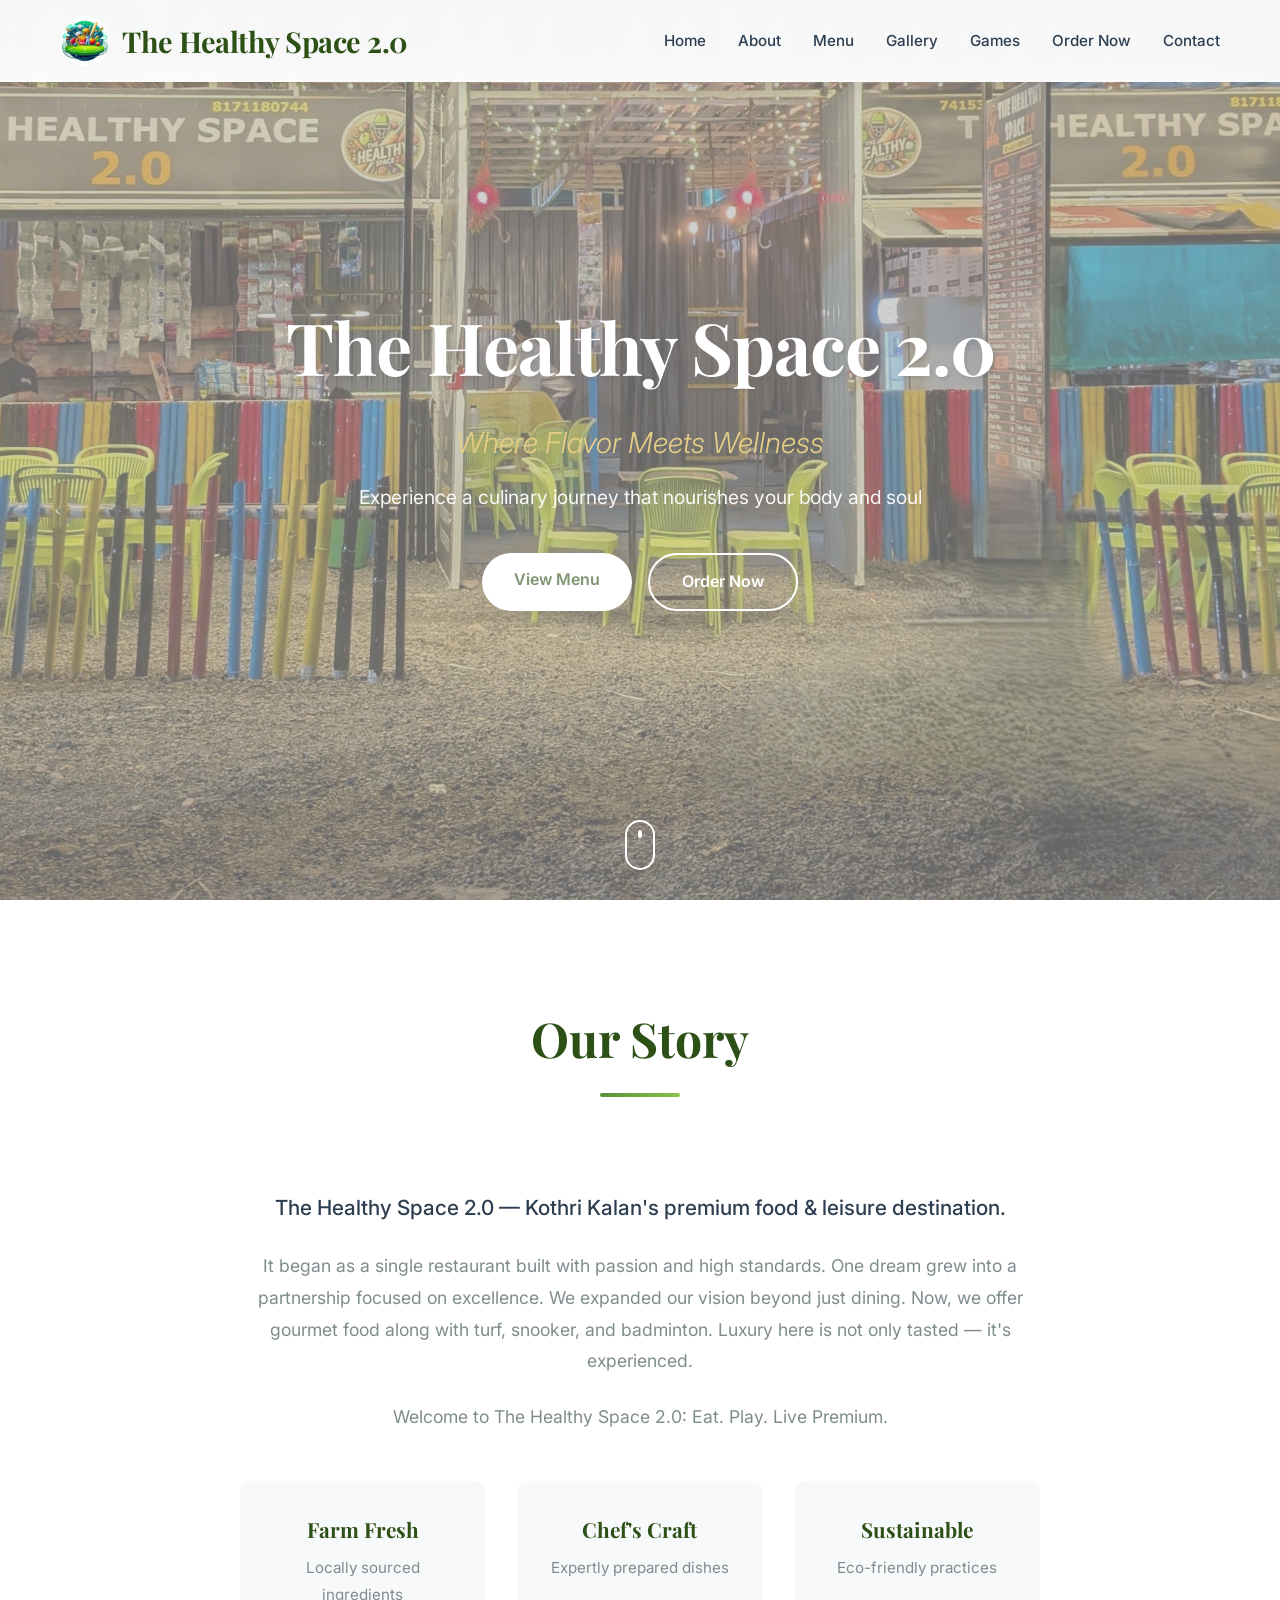
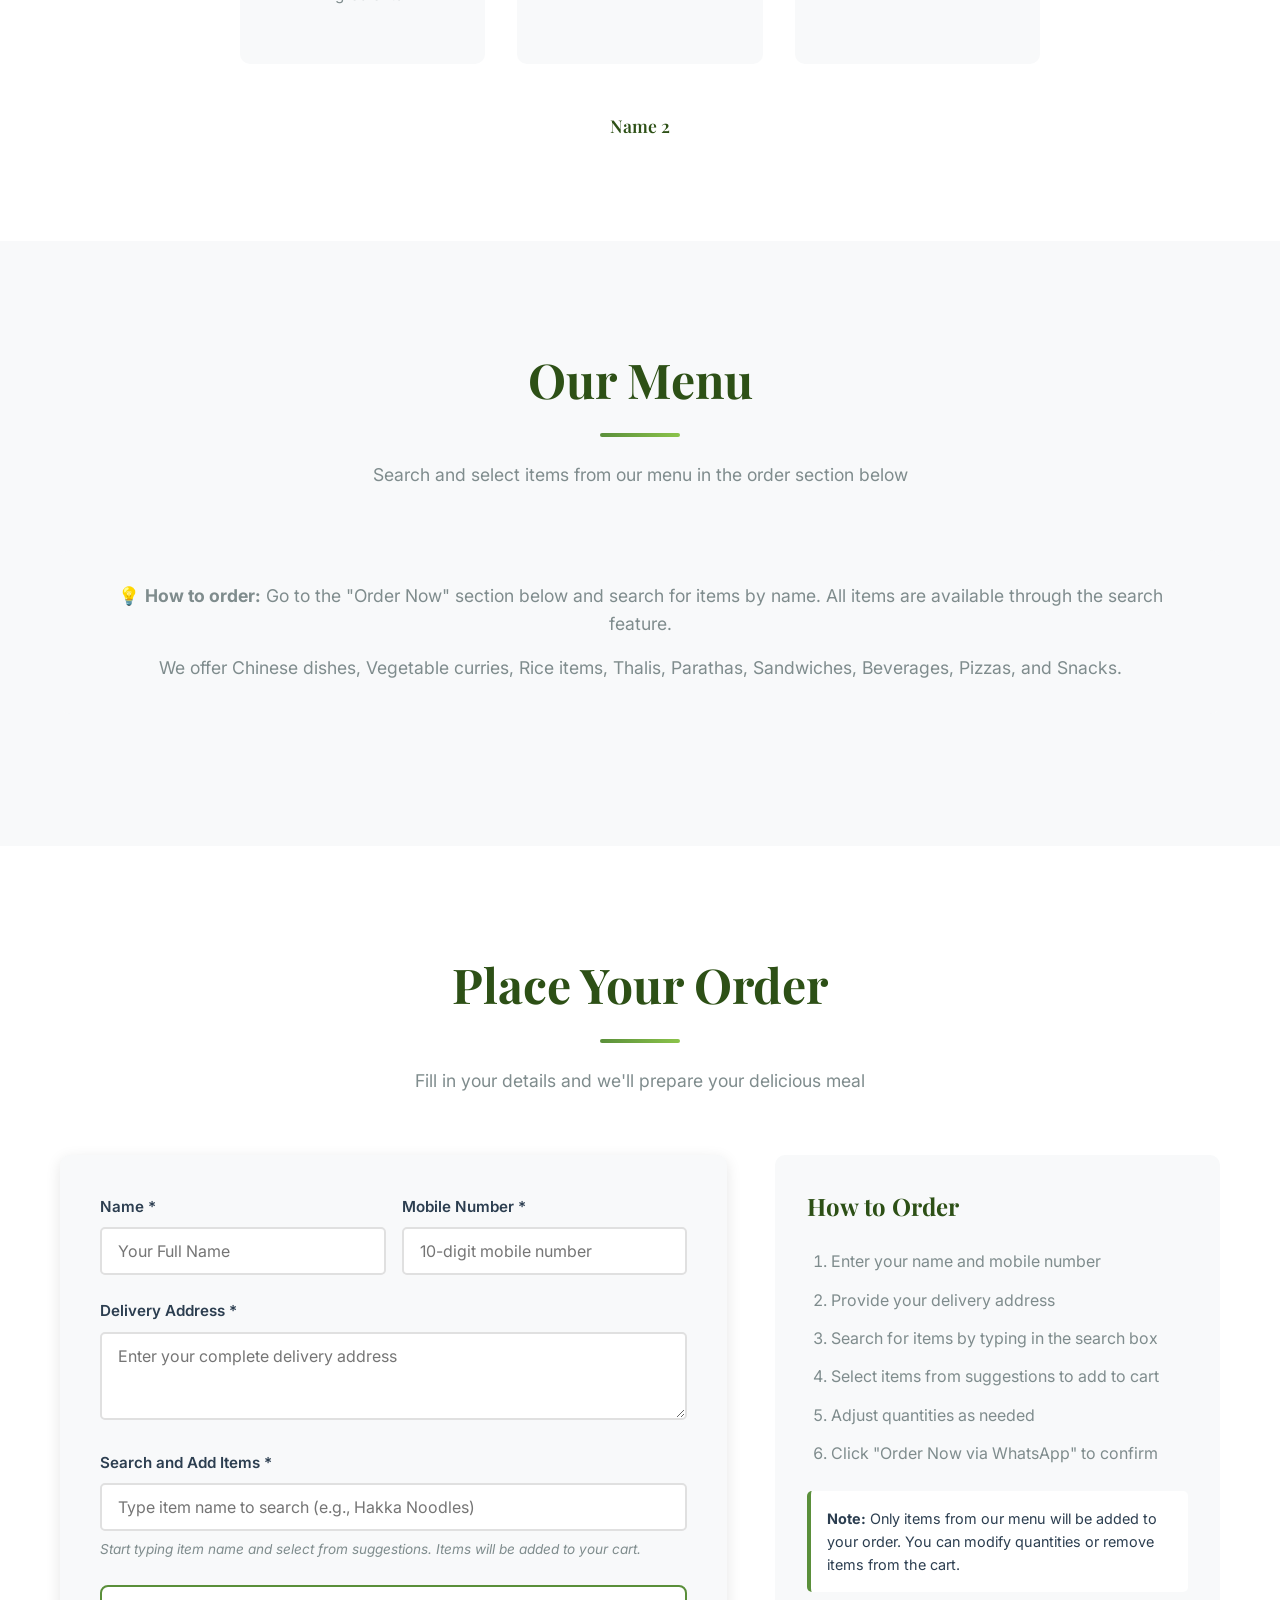
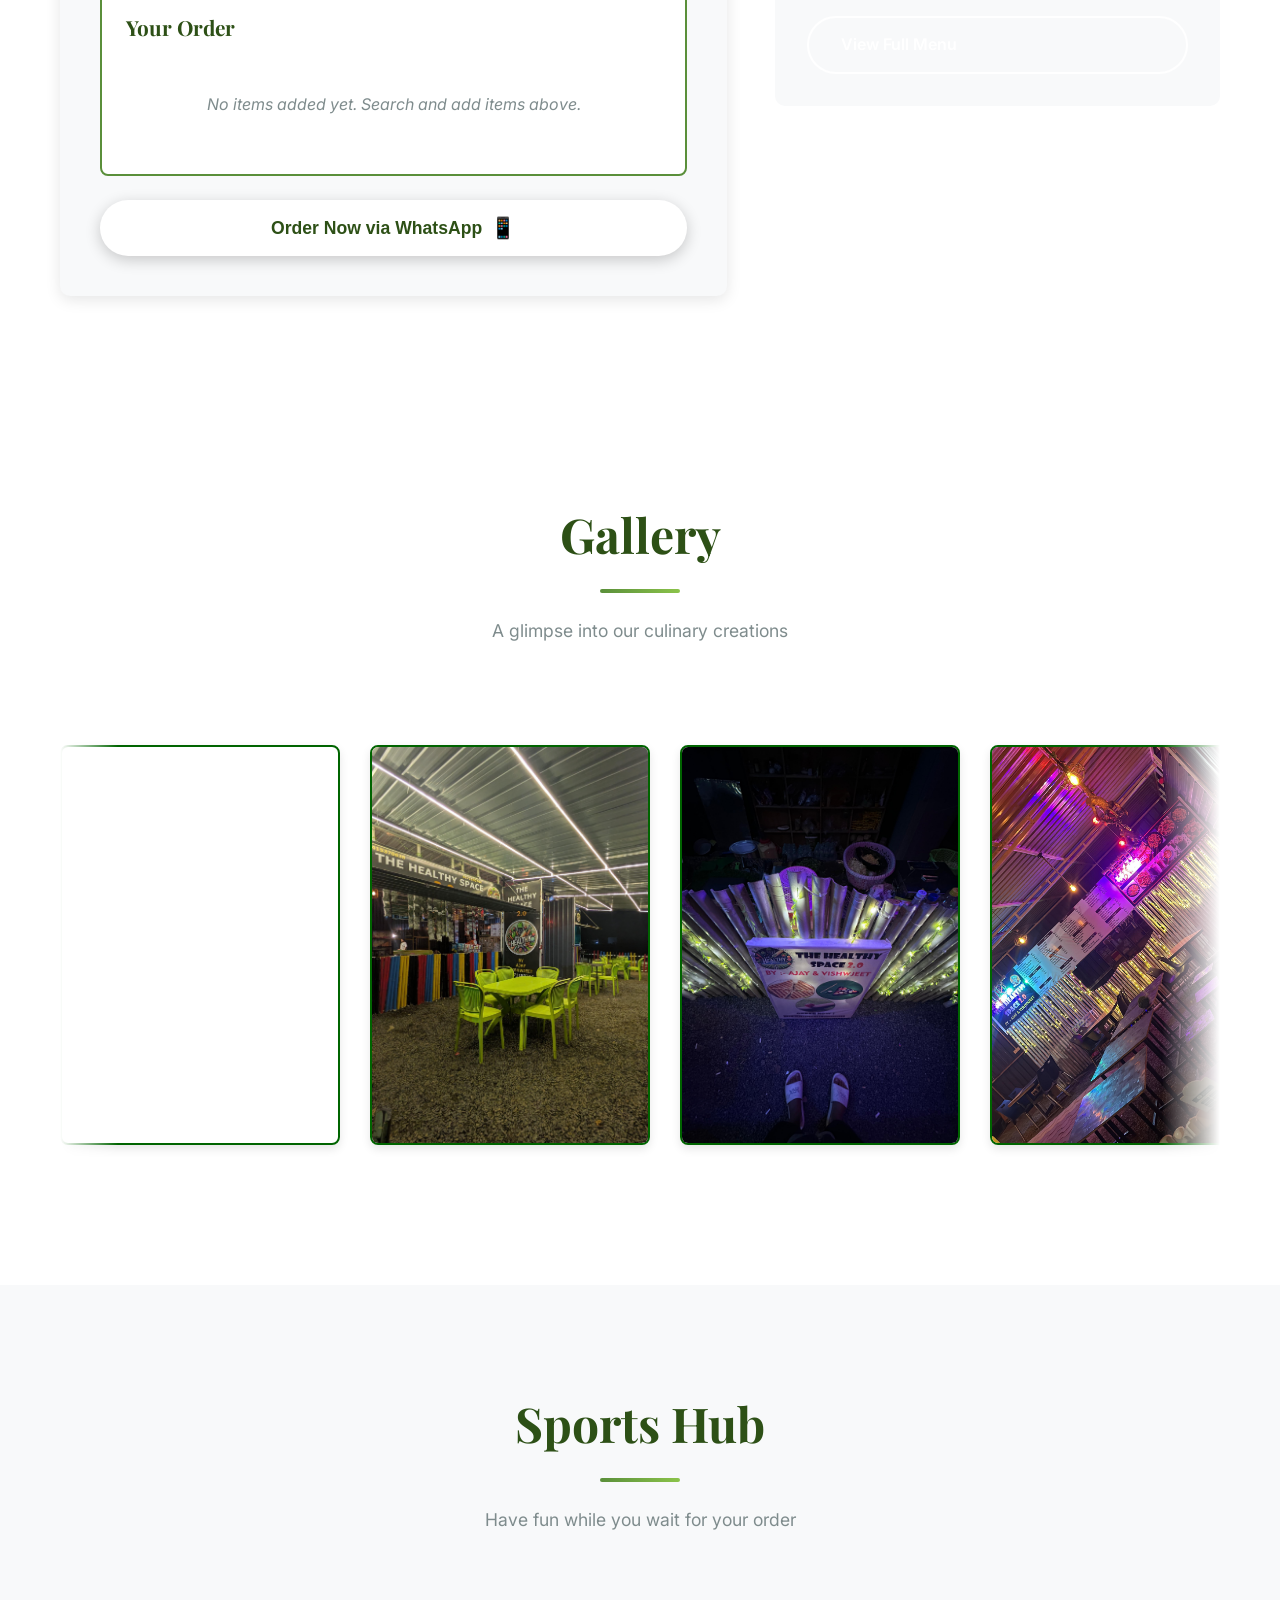
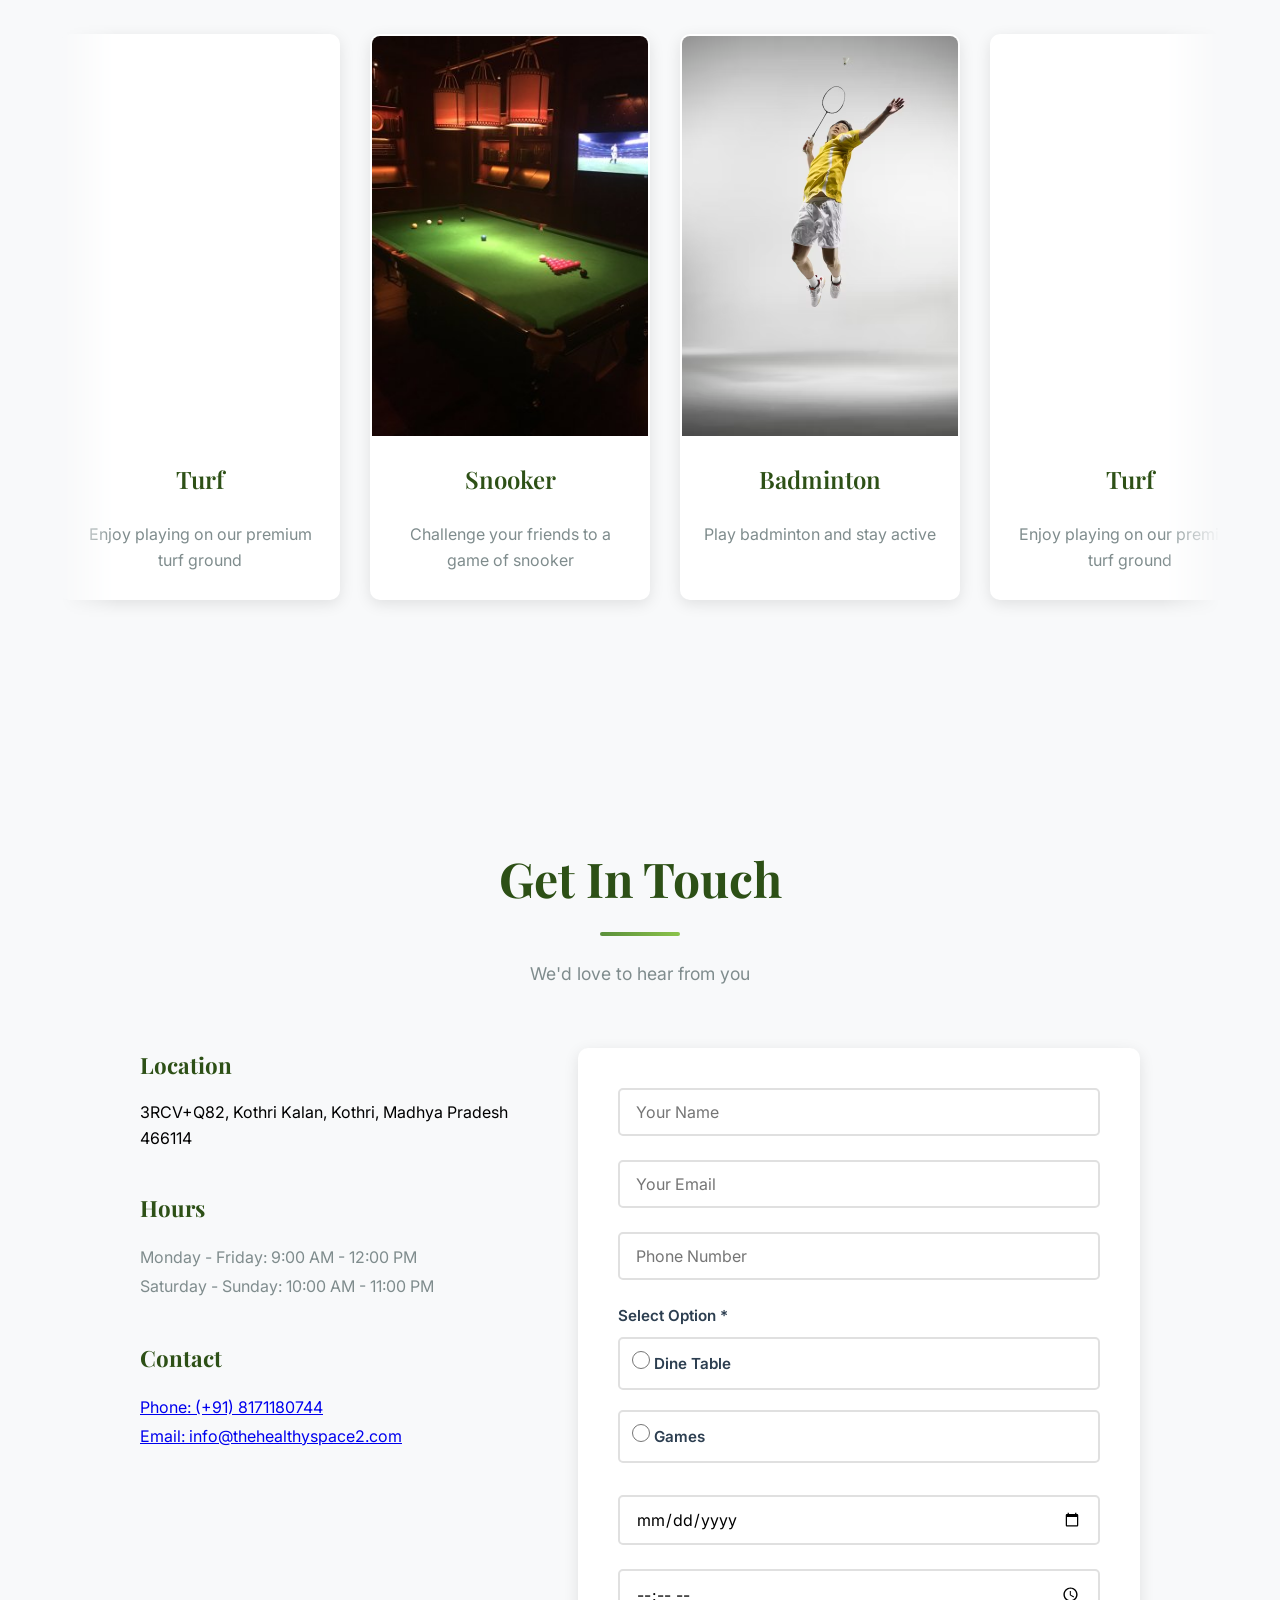
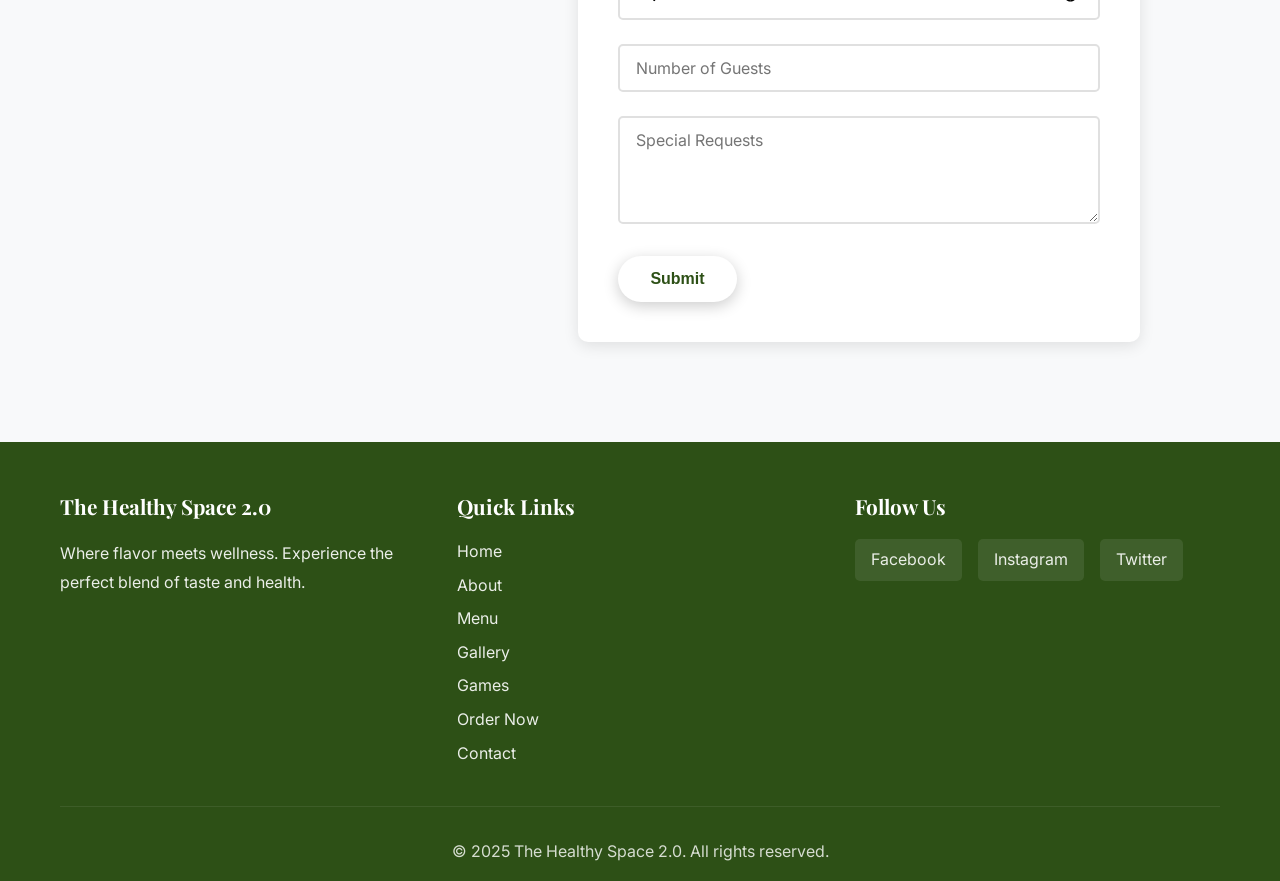
==== index.html @ 4fd4315a "THS Project" ====
<!DOCTYPE html>
<html lang="en">

<head>
    <meta charset="UTF-8">
    <meta name="viewport" content="width=device-width, initial-scale=1.0">
    <title>The Healthy Space 2.0 - Fine Dining Restaurant</title>
    <link rel="stylesheet" href="styles.css">
    <link rel="preconnect" href="https://fonts.googleapis.com">
    <link rel="preconnect" href="https://fonts.gstatic.com" crossorigin>
    <link
        href="https://fonts.googleapis.com/css2?family=Playfair+Display:wght@400;600;700&family=Inter:wght@300;400;500;600&display=swap"
        rel="stylesheet">
</head>

<body>
    <!-- Navigation -->
    <nav class="navbar">
        <div class="container">
            <div class="nav-wrapper">
                <div class="logo">
                    <img src="logo2.jpg" alt="The Healthy Space 2.0 Logo" class="logo-img">
                    <h1>The Healthy Space 2.0</h1>
                </div>
                <ul class="nav-menu">
                    <li><a href="#home" class="nav-link">Home</a></li>
                    <li><a href="#about" class="nav-link">About</a></li>
                    <li><a href="#menu" class="nav-link">Menu</a></li>
                    <li><a href="#gallery" class="nav-link">Gallery</a></li>
                    <li><a href="#games" class="nav-link">Games</a></li>
                    <li><a href="#order" class="nav-link">Order Now</a></li>
                    <li><a href="#contact" class="nav-link">Contact</a></li>
                </ul>
                <div class="hamburger">
                    <span></span>
                    <span></span>
                    <span></span>
                </div>
            </div>
        </div>
    </nav>

    <!-- Hero Section -->
    <section id="home" class="hero">
        <div class="hero-overlay"></div>
        <div class="hero-content">
            <h1 class="hero-title">The Healthy Space 2.0</h1>
            <p class="hero-subtitle">Where Flavor Meets Wellness</p>
            <p class="hero-description">Experience a culinary journey that nourishes your body and soul</p>
            <div class="hero-buttons">
                <a href="#menu" class="btn btn-primary">View Menu</a>
                <a href="#order" class="btn btn-secondary">Order Now</a>
            </div>
        </div>
        <div class="scroll-indicator">
            <span></span>
        </div>
    </section>

    <!-- About Section -->
    <section id="about" class="about">
        <div class="container">
            <div class="section-header">
                <h2 class="section-title">Our Story</h2>
                <div class="title-underline"></div>
            </div>
            <div class="about-content">
                <div class="about-image-left">
                    <!-- <img src="about-left.jpg" alt="About Us Left" class="about-img"> -->
                    <!-- <p class="image-name">Name 1</p> -->
                </div>
                <div class="about-text">
                    <p class="lead">The Healthy Space 2.0 — Kothri Kalan's premium food & leisure destination.</p>

                    <p>It began as a single restaurant built with passion and high standards.

                        One dream grew into a partnership focused on excellence.

                        We expanded our vision beyond just dining.
                        Now, we offer gourmet food along with turf, snooker, and badminton.
                        Luxury here is not only tasted — it's experienced.</p>

                    <p>Welcome to The Healthy Space 2.0: Eat. Play. Live Premium.</p>


                    <div class="features">
                        <div class="feature">
                            <h3>Farm Fresh</h3>
                            <p>Locally sourced ingredients</p>
                        </div>
                        <div class="feature">
                            <h3>Chef's Craft</h3>
                            <p>Expertly prepared dishes</p>
                        </div>
                        <div class="feature">
                            <h3>Sustainable</h3>
                            <p>Eco-friendly practices</p>
                        </div>
                    </div>
                </div>
                <div class="about-image-right">
                    <!-- <img src="about-right.jpg" alt="About Us Right" class="about-img"> -->
                    <p class="image-name">Name 2</p>
                </div>
            </div>
        </div>
    </section>

    <!-- Menu Section -->
    <section id="menu" class="menu">
        <div class="container">
            <div class="section-header">
                <h2 class="section-title">Our Menu</h2>
                <div class="title-underline"></div>
                <p class="section-subtitle">Search and select items from our menu in the order section below</p>
            </div>
            <div class="menu-note">
                <p>💡 <strong>How to order:</strong> Go to the "Order Now" section below and search for items by name.
                    All items are available through the search feature.</p>
                <p style="margin-top: 1rem;">We offer Chinese dishes, Vegetable curries, Rice items, Thalis, Parathas,
                    Sandwiches, Beverages, Pizzas, and Snacks.</p>
            </div>
            <!-- Menu grid is hidden - items are used for search/autocomplete but not displayed -->
            <div class="menu-grid" id="menu-grid" style="display: none;">
                <!-- Menu items are loaded in background for search functionality -->
            </div>
        </div>
    </section>

    <!-- Order Section -->
    <section id="order" class="order">
        <div class="container">
            <div class="section-header">
                <h2 class="section-title">Place Your Order</h2>
                <div class="title-underline"></div>
                <p class="section-subtitle">Fill in your details and we'll prepare your delicious meal</p>
            </div>
            <div class="order-content">
                <div class="order-form-wrapper">
                    <form id="order-form" class="order-form">
                        <div class="form-row">
                            <div class="form-group">
                                <label for="customer-name">Name *</label>
                                <input type="text" id="customer-name" name="name" placeholder="Your Full Name" required>
                            </div>
                            <div class="form-group">
                                <label for="customer-phone">Mobile Number *</label>
                                <input type="tel" id="customer-phone" name="phone" placeholder="10-digit mobile number"
                                    pattern="[0-9]{10}" required>
                            </div>
                        </div>
                        <div class="form-group">
                            <label for="customer-address">Delivery Address *</label>
                            <textarea id="customer-address" name="address"
                                placeholder="Enter your complete delivery address" rows="3" required></textarea>
                        </div>
                        <div class="form-group">
                            <label for="item-search">Search and Add Items *</label>
                            <div class="search-container">
                                <input type="text" id="item-search" name="item-search"
                                    placeholder="Type item name to search (e.g., Hakka Noodles)" autocomplete="off">
                                <div class="autocomplete-suggestions" id="autocomplete-suggestions"></div>
                            </div>
                            <small class="form-hint">Start typing item name and select from suggestions. Items will be
                                added to your cart.</small>
                        </div>
                        <div class="order-cart" id="order-cart">
                            <h3>Your Order</h3>
                            <div class="cart-items" id="cart-items">
                                <p class="empty-cart">No items added yet. Search and add items above.</p>
                            </div>
                            <div class="cart-total" id="cart-total" style="display: none;">
                                <div class="total-row">
                                    <span>Total Items:</span>
                                    <span id="total-quantity">0</span>
                                </div>
                                <div class="total-row total-amount-row">
                                    <strong>Total Bill:</strong>
                                    <strong>₹<span id="total-amount">0</span></strong>
                                </div>
                            </div>
                        </div>
                        <div class="form-message" id="order-message"></div>
                        <button type="submit" class="btn btn-primary btn-order">
                            <span class="btn-text">Order Now via WhatsApp</span>
                            <span class="btn-icon">📱</span>
                        </button>
                    </form>
                </div>
                <div class="order-help">
                    <h3>How to Order</h3>
                    <ol>
                        <li>Enter your name and mobile number</li>
                        <li>Provide your delivery address</li>
                        <li>Search for items by typing in the search box</li>
                        <li>Select items from suggestions to add to cart</li>
                        <li>Adjust quantities as needed</li>
                        <li>Click "Order Now via WhatsApp" to confirm</li>
                    </ol>
                    <div class="help-note">
                        <p><strong>Note:</strong> Only items from our menu will be added to your order. You can modify
                            quantities or remove items from the cart.</p>
                    </div>
                    <div class="quick-menu-link">
                        <a href="#menu" class="btn btn-secondary">View Full Menu</a>
                    </div>
                </div>
            </div>
        </div>
    </section>

    <!-- Gallery Section -->
    <section id="gallery" class="gallery">
        <div class="container">
            <div class="section-header">
                <h2 class="section-title">Gallery</h2>
                <div class="title-underline"></div>
                <p class="section-subtitle">A glimpse into our culinary creations</p>
            </div>
            <div class="marquee-wrapper">
                <div class="marquee-track">
                    <!-- Original Cards -->
                    <div class="card">
                        <video autoplay loop muted playsinline webkit-playsinline>
                            <source src="1.mp4" type="video/mp4">
                            Your browser does not support the video tag.
                        </video>
                    </div>
                    <div class="card">
                        <img src="chairs.jpg" alt="Chef's Special">
                    </div>
                    <div class="card">
                        <img src="cafewithleg.jpg" alt="Artisan Plating">
                    </div>
                    <div class="card">
                        <img src="innerchair.jpg" alt="Healthy Bowls">
                    </div>

                    <!-- Duplicated Cards for Infinite Loop -->
                    <div class="card">
                        <video autoplay loop muted playsinline webkit-playsinline>
                            <source src="1.mp4" type="video/mp4">
                            Your browser does not support the video tag.
                        </video>
                    </div>
                    <div class="card">
                        <img src="chairs.jpg" alt="Chef's Special">
                    </div>
                    <div class="card">
                        <img src="cafewithleg.jpg" alt="Artisan Plating">
                    </div>
                    <div class="card">
                        <img src="innerchair.jpg" alt="Healthy Bowls">
                    </div>
                </div>
            </div>
        </div>
    </section>

    <!-- Games Section -->
    <section id="games" class="games">
        <div class="container">
            <div class="section-header">
                <h2 class="section-title">Sports Hub</h2>
                <div class="title-underline"></div>
                <p class="section-subtitle">Have fun while you wait for your order</p>
            </div>
            <div class="marquee-wrapper">
                <div class="marquee-track">
                    <!-- Original Cards -->
                    <div class="game-card">
                        <video autoplay loop muted playsinline webkit-playsinline class="game-image">
                            <source src="turfVideo.mp4" type="video/mp4">
                            Your browser does not support the video tag.
                        </video>
                        <h3>Turf</h3>
                        <p>Enjoy playing on our premium turf ground</p>
                    </div>
                    <div class="game-card">
                        <img src="Snooker.jpg" alt="Snooker" class="game-image">
                        <h3>Snooker</h3>
                        <p>Challenge your friends to a game of snooker</p>
                    </div>
                    <div class="game-card">
                        <img src="Badminton.avif" alt="Badminton" class="game-image">
                        <h3>Badminton</h3>
                        <p>Play badminton and stay active</p>
                    </div>

                    <!-- Duplicated Cards for Infinite Loop -->
                    <div class="game-card">
                        <video autoplay loop muted playsinline webkit-playsinline class="game-image">
                            <source src="turfVideo.mp4" type="video/mp4">
                            Your browser does not support the video tag.
                        </video>
                        <h3>Turf</h3>
                        <p>Enjoy playing on our premium turf ground</p>
                    </div>
                    <div class="game-card">
                        <img src="Snooker.jpg" alt="Snooker" class="game-image">
                        <h3>Snooker</h3>
                        <p>Challenge your friends to a game of snooker</p>
                    </div>
                    <div class="game-card">
                        <img src="Badminton.avif" alt="Badminton" class="game-image">
                        <h3>Badminton</h3>
                        <p>Play badminton and stay active</p>
                    </div>

                    <!-- Extra Duplication for smoother loop if needed -->
                    <div class="game-card">
                        <video autoplay loop muted playsinline webkit-playsinline class="game-image">
                            <source src="turfVideo.mp4" type="video/mp4">
                            Your browser does not support the video tag.
                        </video>
                        <h3>Turf</h3>
                        <p>Enjoy playing on our premium turf ground</p>
                    </div>
                    <div class="game-card">
                        <img src="Snooker.jpg" alt="Snooker" class="game-image">
                        <h3>Snooker</h3>
                        <p>Challenge your friends to a game of snooker</p>
                    </div>
                </div>
            </div>
        </div>
    </section>

    <!-- Contact Section -->
    <section id="contact" class="contact">
        <div class="container">
            <div class="section-header">
                <h2 class="section-title">Get In Touch</h2>
                <div class="title-underline"></div>
                <p class="section-subtitle">We'd love to hear from you</p>
            </div>
            <div class="contact-content">
                <div class="contact-info">
                    <div class="info-item">
                        <h3>Location</h3>
                        <!-- <p>3RCV+Q82, Kothri Kalan, Kothri, Madhya Pradesh 466114</p> -->
                        <a href=https://maps.app.goo.gl/VvQ3Q2F25iS86fuUA style="text-decoration: none
                         ; color: black;">3RCV+Q82, Kothri Kalan, Kothri, Madhya Pradesh 466114</a>
                    </div>
                    <div class="info-item">
                        <h3>Hours</h3>
                        <p>Monday - Friday: 9:00 AM - 12:00 PM<br>
                            Saturday - Sunday: 10:00 AM - 11:00 PM</p>
                    </div>
                    <div class="info-item">
                        <h3>Contact</h3>
                        <!-- <p>Phone: (+91) 8171180744<br> -->
                        <p> <a href="918171180744">Phone: (+91) 8171180744</a>
                            <!-- Email: info@thehealthyspace2.com</p> --><br>
                            <a href="info@thehealthyspace2.com">Email: info@thehealthyspace2.com</a>
                        </p>
                    </div>
                </div>
                <div class="contact-form">
                    <form id="reservation-form">
                        <div class="form-group">
                            <input type="text" name="name" placeholder="Your Name" required>
                        </div>
                        <div class="form-group">
                            <input type="email" name="email" placeholder="Your Email" required>
                        </div>
                        <div class="form-group">
                            <input type="tel" name="phone" placeholder="Phone Number" required>
                        </div>
                        <div class="form-group">
                            <label>Select Option *</label>
                            <div class="radio-group">
                                <label class="radio-label">
                                    <input type="radio" name="option" value="dine" required>
                                    <span>Dine Table</span>
                                </label>
                                <label class="radio-label">
                                    <input type="radio" name="option" value="games" required>
                                    <span>Games</span>
                                </label>
                            </div>
                        </div>
                        <div class="form-group" id="games-options" style="display: none;">
                            <label>Select Game *</label>
                            <div class="radio-group">
                                <label class="radio-label">
                                    <input type="radio" name="game" value="turf">
                                    <span>Turf</span>
                                </label>
                                <label class="radio-label">
                                    <input type="radio" name="game" value="snooker">
                                    <span>Snooker</span>
                                </label>
                                <label class="radio-label">
                                    <input type="radio" name="game" value="badminton">
                                    <span>Badminton</span>
                                </label>
                            </div>
                        </div>
                        <div class="form-group">
                            <input type="date" name="date" required>
                        </div>
                        <div class="form-group">
                            <input type="time" name="time" required>
                        </div>
                        <div class="form-group">
                            <input type="number" name="guests" placeholder="Number of Guests" min="1" required>
                        </div>
                        <div class="form-group">
                            <textarea name="requests" placeholder="Special Requests" rows="4"></textarea>
                        </div>
                        <button type="submit" class="btn btn-primary">Submit</button>
                    </form>
                </div>
            </div>
        </div>
    </section>

    <!-- Footer -->
    <footer class="footer">
        <div class="container">
            <div class="footer-content">
                <div class="footer-section">
                    <h3>The Healthy Space 2.0</h3>
                    <p>Where flavor meets wellness. Experience the perfect blend of taste and health.</p>
                </div>
                <div class="footer-section">
                    <h4>Quick Links</h4>
                    <ul>
                        <li><a href="#home">Home</a></li>
                        <li><a href="#about">About</a></li>
                        <li><a href="#menu">Menu</a></li>
                        <li><a href="#gallery">Gallery</a></li>
                        <li><a href="#games">Games</a></li>
                        <li><a href="#order">Order Now</a></li>
                        <li><a href="#contact">Contact</a></li>
                    </ul>
                </div>
                <div class="footer-section">
                    <h4>Follow Us</h4>
                    <div class="social-links">
                        <a href="#">Facebook</a>
                        <a href="https://www.instagram.com/thehealthyspace2.0/">Instagram</a>
                        <a href="#">Twitter</a>
                    </div>
                </div>
            </div>
            <div class="footer-bottom">
                <p>&copy; 2025 The Healthy Space 2.0. All rights reserved.</p>
            </div>
        </div>
    </footer>

    <script src="menuData.js"></script>
    <script src="script.js"></script>
</body>

</html>
---- styles.css ----
/* Reset and Base Styles */
* {
    margin: 0;
    padding: 0;
    box-sizing: border-box;
}

:root {
    --primary-color: #2d5016;
    --secondary-color: #5a8f3a;
    --accent-color: #8bc34a;
    --text-dark: #2c3e50;
    --text-light: #7f8c8d;
    --bg-light: #f8f9fa;
    --bg-white: #ffffff;
    --gold: #d4af37;
    --shadow: rgba(0, 0, 0, 0.1);
    --shadow-heavy: rgba(0, 0, 0, 0.2);
}

html {
    scroll-behavior: smooth;
}

body {
    font-family: 'Inter', sans-serif;
    line-height: 1.6;
    color: var(--text-dark);
    overflow-x: hidden;
}

.container {
    max-width: 1200px;
    margin: 0 auto;
    padding: 0 20px;
}

/* Navigation */
.navbar {
    position: fixed;
    top: 0;
    width: 100%;
    background: rgba(255, 255, 255, 0.95);
    backdrop-filter: blur(10px);
    box-shadow: 0 2px 20px var(--shadow);
    z-index: 1000;
    transition: all 0.3s ease;
}

.nav-wrapper {
    display: flex;
    justify-content: space-between;
    align-items: center;
    padding: 1rem 0;
}

.logo {
    display: flex;
    align-items: center;
    gap: 0.75rem;
}

.logo-img {
    height: 50px;
    width: 50px;
    object-fit: cover;
    border-radius: 50%;
}

.logo h1 {
    font-family: 'Playfair Display', serif;
    font-size: 1.8rem;
    color: var(--primary-color);
    font-weight: 700;
    letter-spacing: -0.5px;
    margin: 0;
}

.nav-menu {
    display: flex;
    list-style: none;
    gap: 2rem;
}

.nav-link {
    text-decoration: none;
    color: var(--text-dark);
    font-weight: 500;
    font-size: 0.95rem;
    transition: color 0.3s ease;
    position: relative;
}

.nav-link::after {
    content: '';
    position: absolute;
    bottom: -5px;
    left: 0;
    width: 0;
    height: 2px;
    background: var(--secondary-color);
    transition: width 0.3s ease;
}

.nav-link:hover {
    color: var(--secondary-color);
}

.nav-link:hover::after {
    width: 100%;
}

.hamburger {
    display: none;
    flex-direction: column;
    cursor: pointer;
    gap: 5px;
}

.hamburger span {
    width: 25px;
    height: 3px;
    background: var(--text-dark);
    transition: all 0.3s ease;
}

/* Hero Section */
.hero {
    height: 100vh;
    /* background: linear-gradient(135deg, rgba(45, 80, 22, 0.9), rgba(90, 143, 58, 0.8)),
                url('data:image/svg+xml,<svg xmlns="http://www.w3.org/2000/svg" viewBox="0 0 1200 800"><rect fill="%23f0f4e8" width="1200" height="800"/><path fill="%23d4e6c4" d="M0,400 Q300,300 600,400 T1200,400 L1200,800 L0,800 Z"/></svg>'); */

    background-image: url(thsFront22.jpg);
    opacity: 0.6;
    background-size: cover;
    background-position: center;
    background-attachment: fixed;
    display: flex;
    align-items: center;
    justify-content: center;
    text-align: center;
    color: white;
    position: relative;
    overflow: hidden;
}

.hero-overlay {
    position: absolute;
    top: 0;
    left: 0;
    width: 100%;
    height: 100%;
    background: rgba(0, 0, 0, 0.3);
}

.hero-content {
    position: relative;
    z-index: 2;
    max-width: 800px;
    padding: 0 20px;
    animation: fadeInUp 1s ease;
}

.hero-title {
    font-family: 'Playfair Display', serif;
    font-size: 4.5rem;
    font-weight: 700;
    margin-bottom: 1rem;
    text-shadow: 2px 2px 4px rgba(0, 0, 0, 0.3);
    letter-spacing: -1px;
}

.hero-subtitle {
    font-size: 1.8rem;
    font-weight: 300;
    margin-bottom: 1rem;
    color: var(--gold);
    font-style: italic;
}

.hero-description {
    font-size: 1.2rem;
    margin-bottom: 2.5rem;
    opacity: 0.95;
}

.hero-buttons {
    display: flex;
    gap: 1rem;
    justify-content: center;
    flex-wrap: wrap;
}

.btn {
    padding: 14px 32px;
    border: none;
    border-radius: 50px;
    font-size: 1rem;
    font-weight: 600;
    cursor: pointer;
    transition: all 0.3s ease;
    text-decoration: none;
    display: inline-block;
}

.btn-primary {
    background: var(--bg-white);
    color: var(--primary-color);
    box-shadow: 0 4px 15px rgba(0, 0, 0, 0.2);
}

.btn-primary:hover {
    transform: translateY(-2px);
    box-shadow: 0 6px 20px rgba(0, 0, 0, 0.3);
}

.btn-secondary {
    background: transparent;
    color: white;
    border: 2px solid white;
}

.btn-secondary:hover {
    background: white;
    color: var(--primary-color);
}

.scroll-indicator {
    position: absolute;
    bottom: 30px;
    left: 50%;
    transform: translateX(-50%);
    z-index: 2;
}

.scroll-indicator span {
    display: block;
    width: 30px;
    height: 50px;
    border: 2px solid white;
    border-radius: 25px;
    position: relative;
}

.scroll-indicator span::before {
    content: '';
    position: absolute;
    top: 8px;
    left: 50%;
    transform: translateX(-50%);
    width: 4px;
    height: 8px;
    background: white;
    border-radius: 2px;
    animation: scroll 2s infinite;
}

@keyframes scroll {
    0% {
        opacity: 1;
        top: 8px;
    }

    100% {
        opacity: 0;
        top: 30px;
    }
}

@keyframes fadeInUp {
    from {
        opacity: 0;
        transform: translateY(30px);
    }

    to {
        opacity: 1;
        transform: translateY(0);
    }
}

/* Section Styles */
section {
    padding: 100px 0;
}

.section-header {
    text-align: center;
    margin-bottom: 60px;
}

.section-title {
    font-family: 'Playfair Display', serif;
    font-size: 3rem;
    color: var(--primary-color);
    margin-bottom: 1rem;
    font-weight: 700;
}

.title-underline {
    width: 80px;
    height: 4px;
    background: linear-gradient(to right, var(--secondary-color), var(--accent-color));
    margin: 0 auto 1.5rem;
    border-radius: 2px;
}

.section-subtitle {
    font-size: 1.1rem;
    color: var(--text-light);
    max-width: 600px;
    margin: 0 auto;
}

/* About Section */
.about {
    background: var(--bg-white);
}

.about-content {
    max-width: 1000px;
    margin: 0 auto;
    display: flex;
    flex-direction: column;
    align-items: center;
    gap: 2rem;
}

.about-text {
    width: 100%;
    max-width: 800px;
    text-align: center;
    margin: 0 auto;
}

/* .about-img {
    width: 250px;
    height: 250px;
    border-radius: 50%;
    object-fit: cover;
    border: 4px solid var(--secondary-color);
    box-shadow: 0 8px 20px rgba(0, 0, 0, 0.15);
    animation: float 3s ease-in-out infinite;
    transition: transform 0.3s ease;
} */

.about-img:hover {
    transform: scale(1.05);
}

@keyframes float {

    0%,
    100% {
        transform: translateY(0px);
    }

    50% {
        transform: translateY(-15px);
    }
}

.image-name {
    margin-top: 1rem;
    font-size: 1.1rem;
    font-weight: 600;
    color: var(--primary-color);
    font-family: 'Playfair Display', serif;
}

.about-text p {
    font-size: 1.1rem;
    line-height: 1.8;
    color: var(--text-light);
    margin-bottom: 1.5rem;
}

.about-text .lead {
    font-size: 1.3rem;
    color: var(--text-dark);
    font-weight: 500;
}

.features {
    display: grid;
    grid-template-columns: repeat(auto-fit, minmax(200px, 1fr));
    gap: 2rem;
    margin-top: 3rem;
}

.feature {
    text-align: center;
    padding: 2rem;
    background: var(--bg-light);
    border-radius: 10px;
    transition: transform 0.3s ease;
}

.feature:hover {
    transform: translateY(-5px);
}

.feature h3 {
    font-family: 'Playfair Display', serif;
    color: var(--primary-color);
    margin-bottom: 0.5rem;
    font-size: 1.3rem;
}

.feature p {
    color: var(--text-light);
    font-size: 0.95rem;
}

/* Menu Section */
.menu {
    background: var(--bg-light);
}

.menu-categories {
    display: flex;
    justify-content: center;
    gap: 1rem;
    margin-bottom: 3rem;
    flex-wrap: wrap;
}

.menu-tab {
    padding: 10px 24px;
    background: transparent;
    border: 2px solid var(--secondary-color);
    color: var(--secondary-color);
    border-radius: 25px;
    cursor: pointer;
    font-weight: 500;
    transition: all 0.3s ease;
    font-size: 0.95rem;
}

.menu-tab:hover,
.menu-tab.active {
    background: var(--secondary-color);
    color: white;
}

.menu-grid {
    display: grid;
    grid-template-columns: repeat(auto-fit, minmax(300px, 1fr));
    gap: 2rem;
}

.menu-item {
    background: white;
    border-radius: 10px;
    padding: 2rem;
    box-shadow: 0 4px 15px var(--shadow);
    transition: all 0.3s ease;
    opacity: 1;
    transform: scale(1);
}

.menu-item:hover {
    transform: translateY(-5px);
    box-shadow: 0 8px 25px var(--shadow-heavy);
}

.menu-item.hidden {
    display: none;
}

.menu-item-content h3 {
    font-family: 'Playfair Display', serif;
    color: var(--primary-color);
    font-size: 1.4rem;
    margin-bottom: 0.5rem;
}

.menu-item-content p {
    color: var(--text-light);
    margin-bottom: 1rem;
    line-height: 1.6;
}

.price {
    font-size: 1.3rem;
    font-weight: 600;
    color: var(--secondary-color);
    float: right;
}

/* Gallery Section */
.gallery {
    background: var(--bg-white);
}

.endpage {
    display: flex;
    flex-wrap: wrap;
    justify-content: space-evenly;
    gap: 20px;
    padding: 40px 10px;
}

.card {
    flex-shrink: 0;
    width: 280px;
    height: 400px;
    border: 2px solid #006400;
    border-radius: 8px;
    overflow: hidden;
    box-shadow: 0 4px 10px rgba(0, 0, 0, 0.1);
    transition: transform 0.3s ease, box-shadow 0.3s ease;
}

.card img,
.card video {
    width: 100%;
    height: 100%;
    object-fit: cover;
    display: block;
}

.card:hover {
    transform: scale(1.05);
    box-shadow: 0 0 16px rgba(0, 100, 0, 0.5);
}

@keyframes fadeIn {
    from {
        opacity: 0;
    }

    to {
        opacity: 1;
    }
}

/* Marquee / Circular Scroll Styles */
.marquee-wrapper {
    overflow: hidden;
    width: 100%;
    position: relative;
    padding: 0;
    mask-image: linear-gradient(to right, transparent, black 5%, black 95%, transparent);
    -webkit-mask-image: linear-gradient(to right, transparent, black 5%, black 95%, transparent);
}

.marquee-track {
    display: flex;
    gap: 30px;
    width: max-content;
    animation: marquee-scroll 30s linear infinite;
    padding: 40px 0;
    /* Vertical padding for shadows */
}

.marquee-wrapper:hover .marquee-track {
    animation-play-state: paused;
}

@keyframes marquee-scroll {
    0% {
        transform: translateX(0);
    }

    100% {
        transform: translateX(-50%);
    }
}

/* Order Section */
.order {
    background: var(--bg-white);
}

.order-content {
    display: grid;
    grid-template-columns: 1.5fr 1fr;
    gap: 3rem;
    max-width: 1200px;
    margin: 0 auto;
}

.order-form-wrapper {
    background: var(--bg-light);
    padding: 2.5rem;
    border-radius: 10px;
    box-shadow: 0 4px 15px var(--shadow);
}

.order-form {
    width: 100%;
}

.order-form .form-group {
    margin-bottom: 1.5rem;
}

.order-form label {
    display: block;
    margin-bottom: 0.5rem;
    font-weight: 600;
    color: var(--text-dark);
    font-size: 0.95rem;
}

.order-form input,
.order-form textarea {
    width: 100%;
    padding: 12px 16px;
    border: 2px solid #e0e0e0;
    border-radius: 5px;
    font-size: 1rem;
    font-family: 'Inter', sans-serif;
    transition: border-color 0.3s ease;
}

.order-form input:focus,
.order-form textarea:focus {
    outline: none;
    border-color: var(--secondary-color);
}

.order-form textarea {
    resize: vertical;
}

.form-hint {
    display: block;
    margin-top: 0.5rem;
    font-size: 0.85rem;
    color: var(--text-light);
    font-style: italic;
}

/* Search and Autocomplete */
.search-container {
    position: relative;
    width: 100%;
}

#item-search {
    width: 100%;
    padding: 12px 16px;
    border: 2px solid #e0e0e0;
    border-radius: 5px;
    font-size: 1rem;
    font-family: 'Inter', sans-serif;
    transition: border-color 0.3s ease;
}

#item-search:focus {
    outline: none;
    border-color: var(--secondary-color);
}

.autocomplete-suggestions {
    position: absolute;
    top: 100%;
    left: 0;
    right: 0;
    background: white;
    border: 2px solid var(--secondary-color);
    border-top: none;
    border-radius: 0 0 5px 5px;
    max-height: 300px;
    overflow-y: auto;
    z-index: 1000;
    display: none;
    box-shadow: 0 4px 15px var(--shadow);
}

.autocomplete-suggestions.show {
    display: block;
}

.suggestion-item {
    padding: 12px 16px;
    cursor: pointer;
    border-bottom: 1px solid #f0f0f0;
    transition: background 0.2s ease;
}

.suggestion-item:hover {
    background: var(--bg-light);
}

.suggestion-item:last-child {
    border-bottom: none;
}

.suggestion-item-name {
    font-weight: 500;
    color: var(--text-dark);
    margin-bottom: 4px;
}

.suggestion-item-price {
    font-size: 0.9rem;
    color: var(--secondary-color);
    font-weight: 600;
}

/* Order Cart */
.order-cart {
    background: white;
    padding: 1.5rem;
    border-radius: 8px;
    margin: 1.5rem 0;
    border: 2px solid var(--secondary-color);
}

.order-cart h3 {
    font-family: 'Playfair Display', serif;
    color: var(--primary-color);
    margin-bottom: 1rem;
    font-size: 1.3rem;
}

.cart-items {
    max-height: 400px;
    overflow-y: auto;
}

.empty-cart {
    text-align: center;
    color: var(--text-light);
    padding: 2rem;
    font-style: italic;
}

.cart-item {
    display: flex;
    justify-content: space-between;
    align-items: center;
    padding: 1rem;
    border-bottom: 1px solid #e0e0e0;
    background: var(--bg-light);
    margin-bottom: 0.5rem;
    border-radius: 5px;
}

.cart-item:last-child {
    border-bottom: none;
    margin-bottom: 0;
}

.cart-item-info {
    flex: 1;
}

.cart-item-name {
    font-weight: 600;
    color: var(--text-dark);
    margin-bottom: 0.25rem;
}

.cart-item-price {
    font-size: 0.9rem;
    color: var(--text-light);
}

.cart-item-controls {
    display: flex;
    align-items: center;
    gap: 1rem;
}

.quantity-controls {
    display: flex;
    align-items: center;
    gap: 0.5rem;
    background: white;
    padding: 0.25rem;
    border-radius: 5px;
    border: 1px solid #e0e0e0;
}

.quantity-btn {
    width: 28px;
    height: 28px;
    border: none;
    background: var(--secondary-color);
    color: white;
    border-radius: 3px;
    cursor: pointer;
    font-size: 1.1rem;
    font-weight: bold;
    display: flex;
    align-items: center;
    justify-content: center;
    transition: background 0.3s ease;
}

.quantity-btn:hover {
    background: var(--primary-color);
}

.quantity-btn:disabled {
    background: #ccc;
    cursor: not-allowed;
}

.quantity-value {
    min-width: 30px;
    text-align: center;
    font-weight: 600;
    color: var(--text-dark);
}

.cart-item-total {
    font-weight: 600;
    color: var(--secondary-color);
    min-width: 80px;
    text-align: right;
}

.remove-item-btn {
    background: #dc3545;
    color: white;
    border: none;
    padding: 6px 12px;
    border-radius: 5px;
    cursor: pointer;
    font-size: 0.85rem;
    transition: background 0.3s ease;
}

.remove-item-btn:hover {
    background: #c82333;
}

.cart-total {
    margin-top: 1.5rem;
    padding-top: 1.5rem;
    border-top: 2px solid var(--secondary-color);
}

.total-row {
    display: flex;
    justify-content: space-between;
    padding: 0.5rem 0;
    color: var(--text-dark);
}

.total-amount-row {
    font-size: 1.3rem;
    color: var(--primary-color);
    margin-top: 0.5rem;
}

.menu-note {
    text-align: center;
    padding: 2rem;
    background: var(--bg-light);
    border-radius: 10px;
    margin-bottom: 2rem;
}

.menu-note p {
    color: var(--text-light);
    font-size: 1.1rem;
}

.form-row {
    display: grid;
    grid-template-columns: 1fr 1fr;
    gap: 1rem;
}

.order-summary {
    background: white;
    padding: 1.5rem;
    border-radius: 8px;
    margin: 1.5rem 0;
    border: 2px solid var(--secondary-color);
}

.order-summary h3 {
    font-family: 'Playfair Display', serif;
    color: var(--primary-color);
    margin-bottom: 1rem;
    font-size: 1.3rem;
}

.summary-item {
    display: flex;
    justify-content: space-between;
    padding: 0.5rem 0;
    border-bottom: 1px solid #e0e0e0;
}

.summary-item:last-child {
    border-bottom: none;
}

.summary-total {
    margin-top: 1rem;
    padding-top: 1rem;
    border-top: 2px solid var(--secondary-color);
    font-size: 1.2rem;
    color: var(--primary-color);
    display: flex;
    justify-content: space-between;
}

.form-message {
    padding: 1rem;
    border-radius: 5px;
    margin: 1rem 0;
    display: none;
}

.form-message.success {
    background: #d4edda;
    color: #155724;
    border: 1px solid #c3e6cb;
}

.form-message.error {
    background: #f8d7da;
    color: #721c24;
    border: 1px solid #f5c6cb;
}

.form-message.warning {
    background: #fff3cd;
    color: #856404;
    border: 1px solid #ffeaa7;
}

.btn-order {
    width: 100%;
    margin-top: 1rem;
    display: flex;
    align-items: center;
    justify-content: center;
    gap: 0.5rem;
    font-size: 1.1rem;
    padding: 16px 32px;
}

.btn-icon {
    font-size: 1.3rem;
}

.order-help {
    background: var(--bg-light);
    padding: 2rem;
    border-radius: 10px;
    height: fit-content;
    position: sticky;
    top: 100px;
}

.order-help h3 {
    font-family: 'Playfair Display', serif;
    color: var(--primary-color);
    margin-bottom: 1.5rem;
    font-size: 1.5rem;
}

.order-help ol {
    margin-left: 1.5rem;
    margin-bottom: 1.5rem;
}

.order-help ol li {
    margin-bottom: 0.8rem;
    color: var(--text-light);
    line-height: 1.6;
}

.help-note {
    background: white;
    padding: 1rem;
    border-radius: 5px;
    margin-bottom: 1.5rem;
    border-left: 4px solid var(--secondary-color);
}

.help-note p {
    color: var(--text-dark);
    font-size: 0.9rem;
    line-height: 1.6;
    margin: 0;
}

.quick-menu-link {
    margin-top: 1.5rem;
}

.quick-menu-link .btn {
    width: 100%;
}

/* Games Section */
.games {
    background: var(--bg-light);
}

.games-content {
    max-width: 1000px;
    margin: 0 auto;
}

.games-grid {
    display: flex;
    flex-wrap: wrap;
    justify-content: space-evenly;
    gap: 20px;
    padding: 40px 10px;
}

.game-card {
    flex-shrink: 0;
    background: white;
    padding: 0;
    border-radius: 10px;
    text-align: center;
    box-shadow: 0 4px 15px var(--shadow);
    transition: all 0.3s ease;
    border: 2px solid transparent;
    width: 280px;
    overflow: hidden;
}

.game-card:hover {
    transform: translateY(-5px);
    box-shadow: 0 8px 25px var(--shadow-heavy);
    border-color: var(--secondary-color);
}

.game-icon {
    font-size: 4rem;
    margin-bottom: 1.5rem;
    display: block;
}

.game-image {
    width: 100%;
    height: 400px;
    object-fit: cover;
    display: block;
}

.game-card video {
    width: 100%;
    height: 400px;
    object-fit: cover;
    display: block;
}

.game-card h3 {
    padding: 1.5rem 1rem 0.5rem;
    margin: 0;
}

.game-card p {
    padding: 0 1rem 1.5rem;
    margin: 0;
}

.game-card h3 {
    font-family: 'Playfair Display', serif;
    color: var(--primary-color);
    font-size: 1.5rem;
    margin-bottom: 1rem;
    font-weight: 600;
}

.game-card p {
    color: var(--text-light);
    font-size: 1rem;
    line-height: 1.6;
}

/* Contact Section */
.contact {
    background: var(--bg-light);
}

.contact-content {
    display: grid;
    grid-template-columns: 1fr 1.5fr;
    gap: 4rem;
    max-width: 1000px;
    margin: 0 auto;
}

.contact-info {
    display: flex;
    flex-direction: column;
    gap: 2.5rem;
}

.info-item h3 {
    font-family: 'Playfair Display', serif;
    color: var(--primary-color);
    font-size: 1.4rem;
    margin-bottom: 1rem;
}

.info-item p {
    color: var(--text-light);
    line-height: 1.8;
}

.contact-form {
    background: white;
    padding: 2.5rem;
    border-radius: 10px;
    box-shadow: 0 4px 15px var(--shadow);
}

.form-group {
    margin-bottom: 1.5rem;
}

.form-group input,
.form-group textarea {
    width: 100%;
    padding: 12px 16px;
    border: 2px solid #e0e0e0;
    border-radius: 5px;
    font-size: 1rem;
    font-family: 'Inter', sans-serif;
    transition: border-color 0.3s ease;
}

.form-group input:focus,
.form-group textarea:focus {
    outline: none;
    border-color: var(--secondary-color);
}

.form-group textarea {
    resize: vertical;
}

.form-group label {
    display: block;
    margin-bottom: 0.5rem;
    font-weight: 600;
    color: var(--text-dark);
    font-size: 0.95rem;
}

.radio-group {
    display: flex;
    flex-direction: column;
    gap: 0.75rem;
    margin-top: 0.5rem;
}

.radio-label {
    display: flex;
    align-items: center;
    gap: 0.5rem;
    cursor: pointer;
    padding: 0.75rem;
    border: 2px solid #e0e0e0;
    border-radius: 5px;
    transition: all 0.3s ease;
    font-weight: normal;
}

.radio-label:hover {
    border-color: var(--secondary-color);
    background: var(--bg-light);
}

.radio-label input[type="radio"] {
    width: 18px;
    height: 18px;
    cursor: pointer;
    accent-color: var(--secondary-color);
}

.radio-label input[type="radio"]:checked+span {
    color: var(--primary-color);
    font-weight: 600;
}

.radio-label:has(input[type="radio"]:checked) {
    border-color: var(--secondary-color);
    background: rgba(90, 143, 58, 0.1);
}

/* Footer */
.footer {
    background: var(--primary-color);
    color: white;
    padding: 3rem 0 1rem;
}

.footer-content {
    display: grid;
    grid-template-columns: repeat(auto-fit, minmax(250px, 1fr));
    gap: 2rem;
    margin-bottom: 2rem;
}

.footer-section h3,
.footer-section h4 {
    font-family: 'Playfair Display', serif;
    margin-bottom: 1rem;
    font-size: 1.3rem;
}

.footer-section p {
    line-height: 1.8;
    opacity: 0.9;
}

.footer-section ul {
    list-style: none;
}

.footer-section ul li {
    margin-bottom: 0.5rem;
}

.footer-section a {
    color: white;
    text-decoration: none;
    opacity: 0.9;
    transition: opacity 0.3s ease;
}

.footer-section a:hover {
    opacity: 1;
}

.social-links {
    display: flex;
    gap: 1rem;
    flex-wrap: wrap;
}

.social-links a {
    padding: 8px 16px;
    background: rgba(255, 255, 255, 0.1);
    border-radius: 5px;
    transition: background 0.3s ease;
}

.social-links a:hover {
    background: rgba(255, 255, 255, 0.2);
}

.footer-bottom {
    text-align: center;
    padding-top: 2rem;
    border-top: 1px solid rgba(255, 255, 255, 0.1);
    opacity: 0.8;
}

/* Responsive Design */
@media (max-width: 768px) {
    .hamburger {
        display: flex;
    }

    .nav-menu {
        position: fixed;
        left: -100%;
        top: 70px;
        flex-direction: column;
        background: white;
        width: 100%;
        text-align: center;
        transition: 0.3s;
        box-shadow: 0 10px 27px rgba(0, 0, 0, 0.05);
        padding: 2rem 0;
    }

    .nav-menu.active {
        left: 0;
    }

    .hero-title {
        font-size: 2.5rem;
    }

    .hero-subtitle {
        font-size: 1.3rem;
    }

    .hero-description {
        font-size: 1rem;
    }

    .section-title {
        font-size: 2rem;
    }

    .contact-content {
        grid-template-columns: 1fr;
        gap: 2rem;
    }

    .order-content {
        grid-template-columns: 1fr;
        gap: 2rem;
    }

    .order-help {
        position: static;
    }

    .form-row {
        grid-template-columns: 1fr;
    }

    .menu-grid {
        grid-template-columns: 1fr;
    }

    /* Marquee optimization for mobile */
    .marquee-track {
        gap: 20px;
        /* Slightly smaller gap on mobile */
    }

    .card,
    .game-card {
        width: 240px;
        /* Slightly smaller cards on mobile */
        height: 350px;
    }

    .features {
        grid-template-columns: 1fr;
    }

    .hero-buttons {
        flex-direction: column;
        align-items: center;
    }

    .btn {
        width: 100%;
        max-width: 300px;
    }
}

@media (max-width: 480px) {
    .hero-title {
        font-size: 2rem;
    }

    .section-title {
        font-size: 1.8rem;
    }

    .contact-form {
        padding: 1.5rem;
    }
}
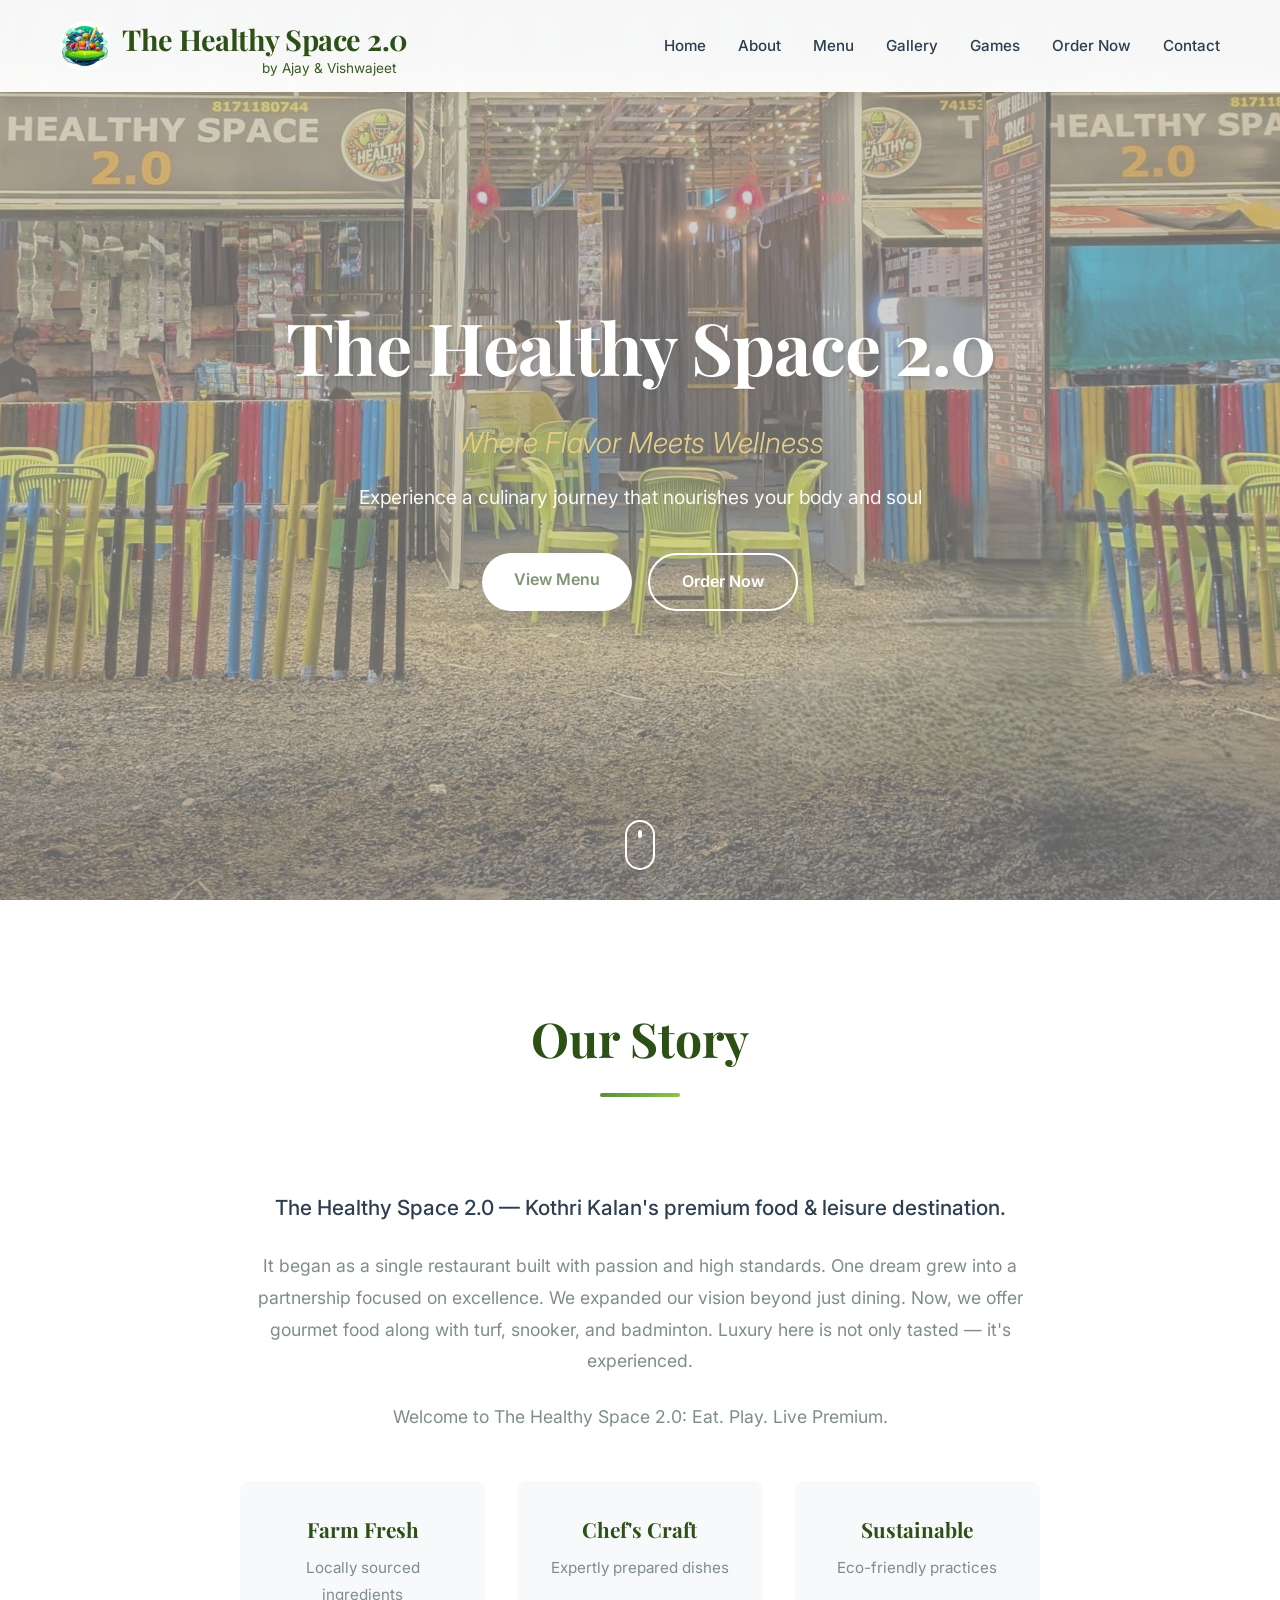
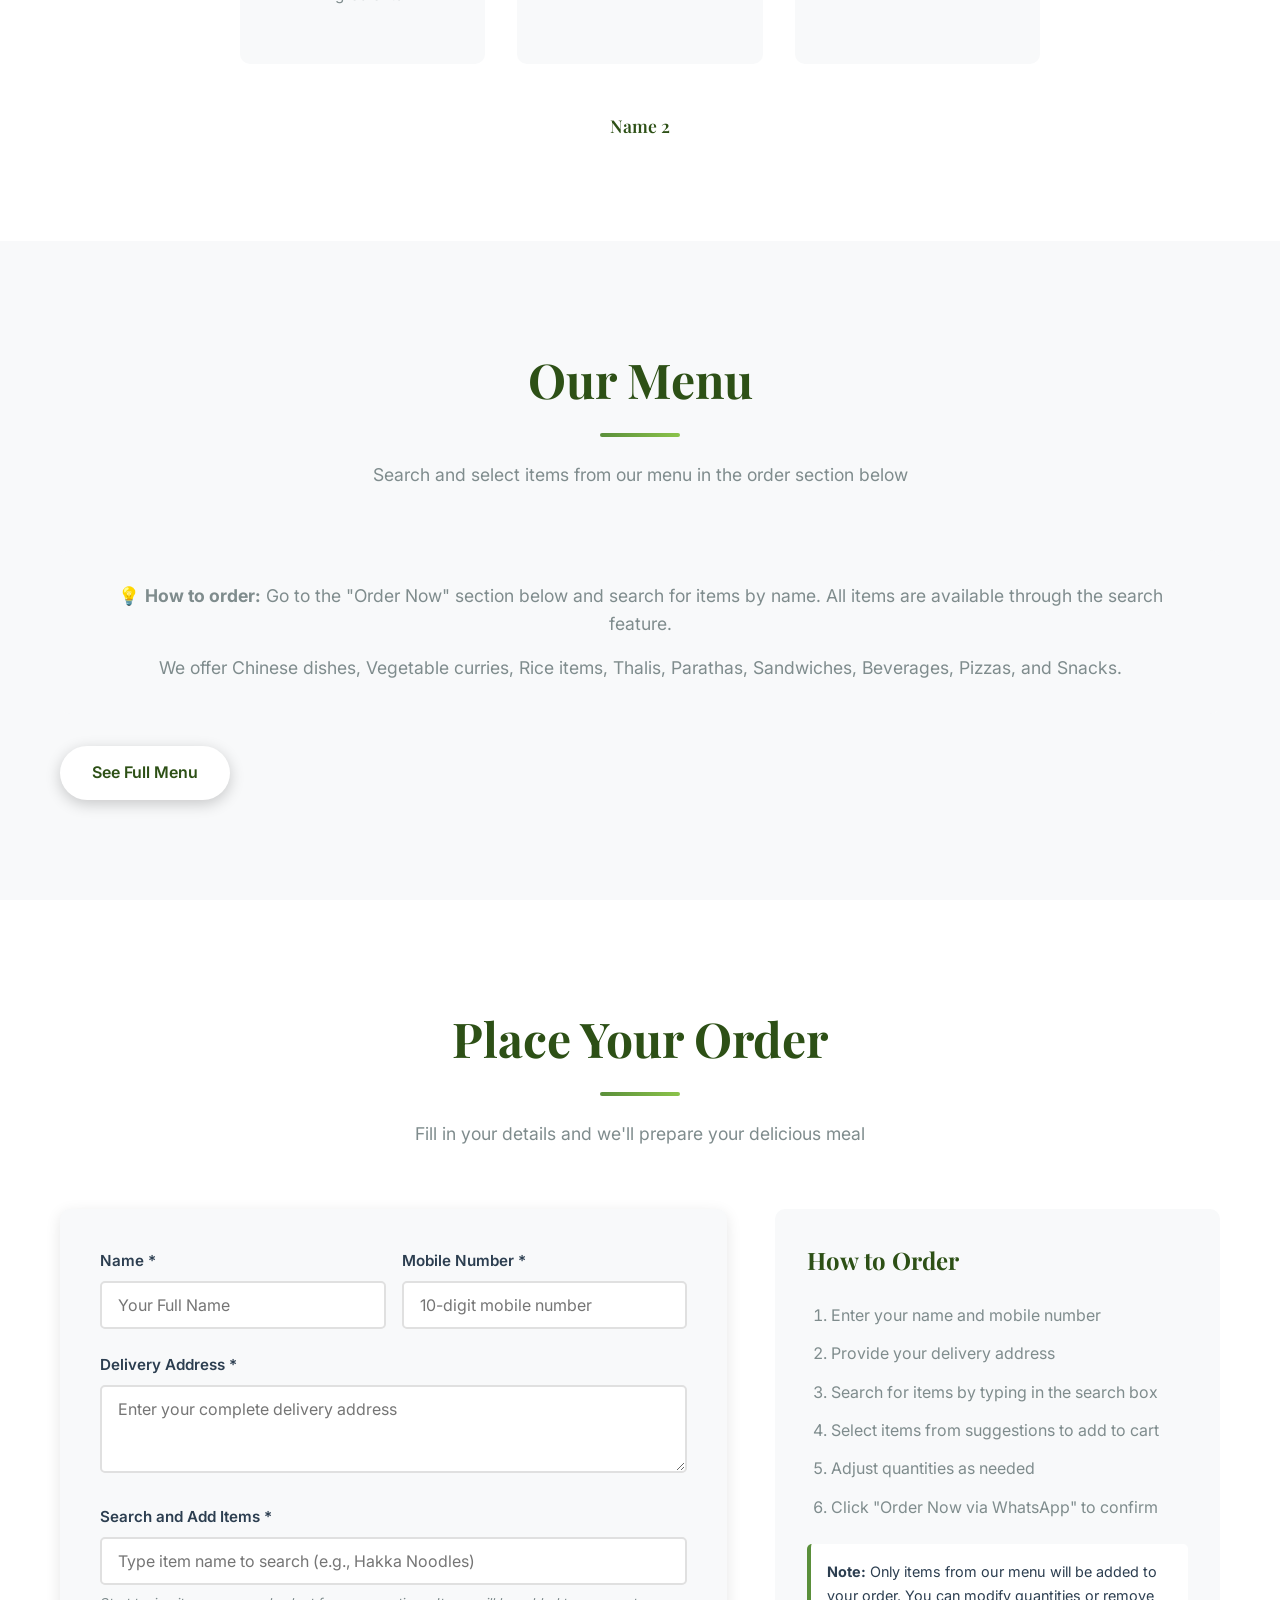
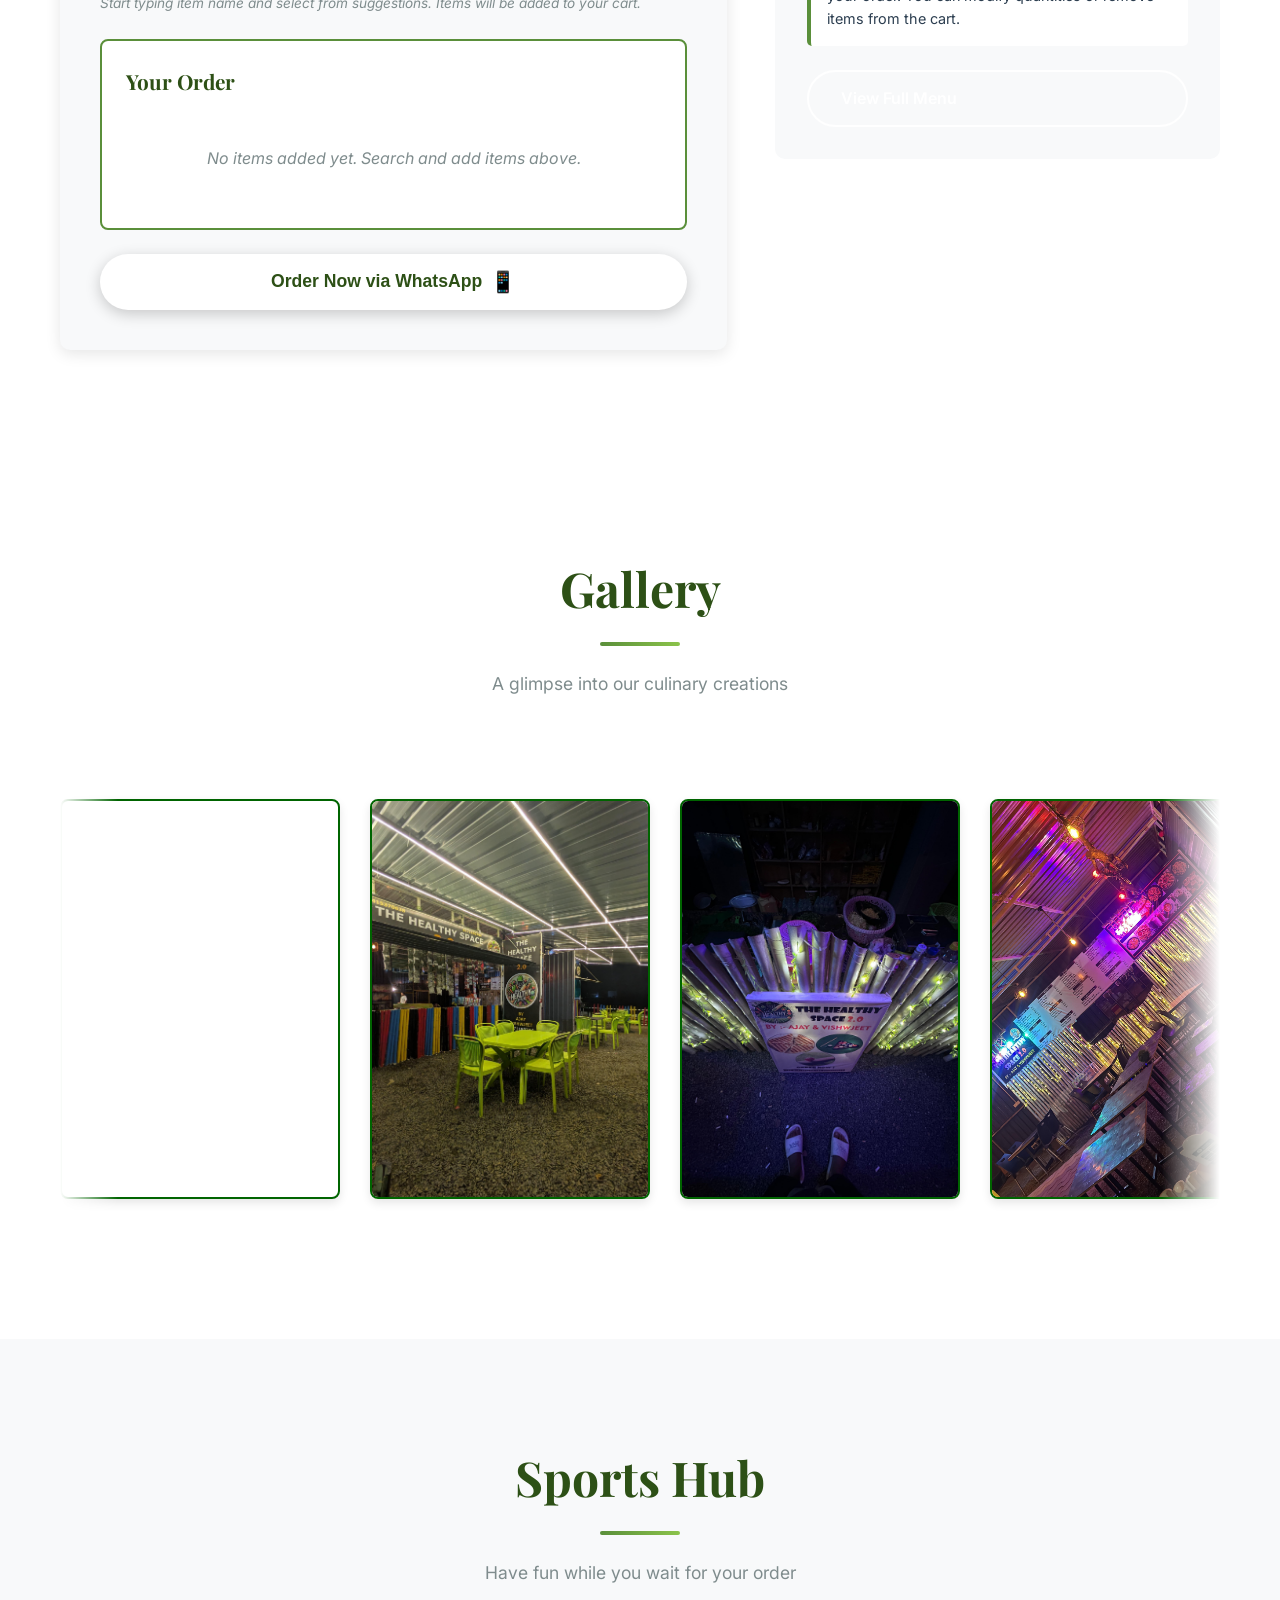
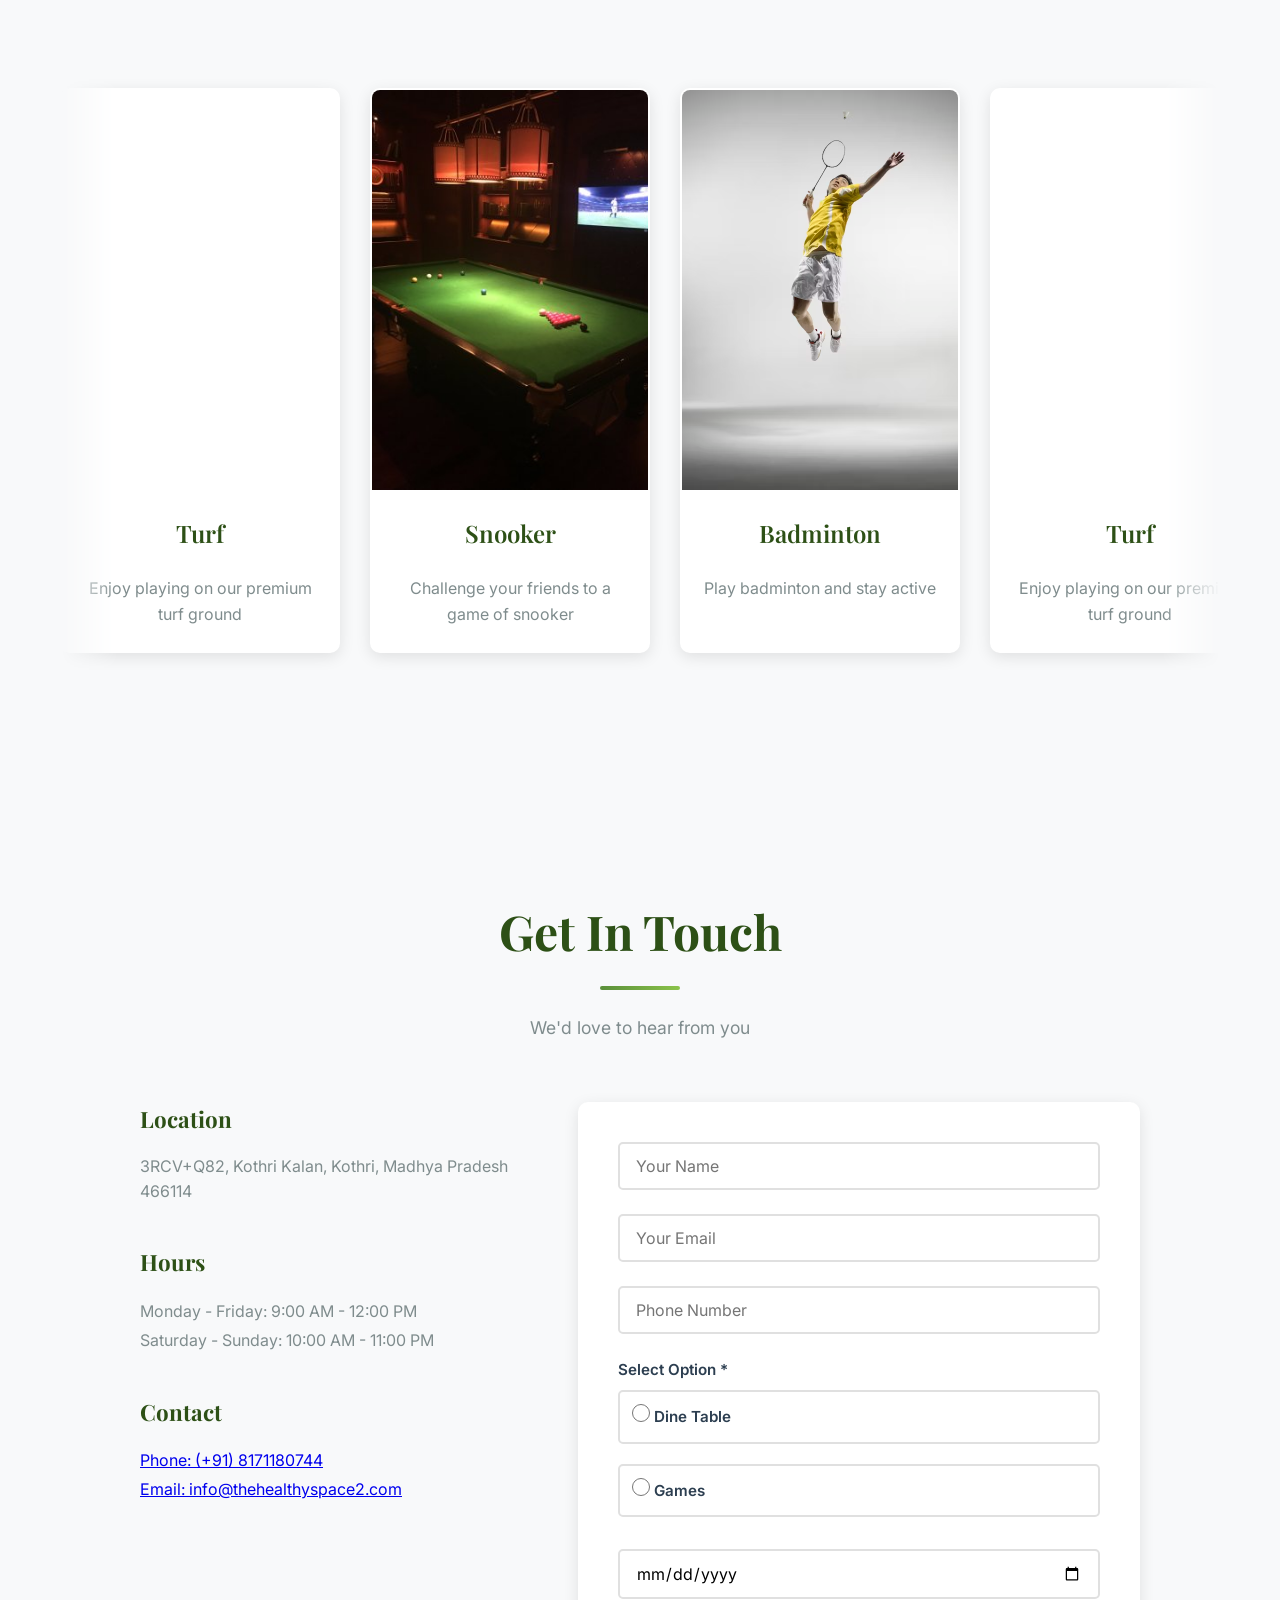
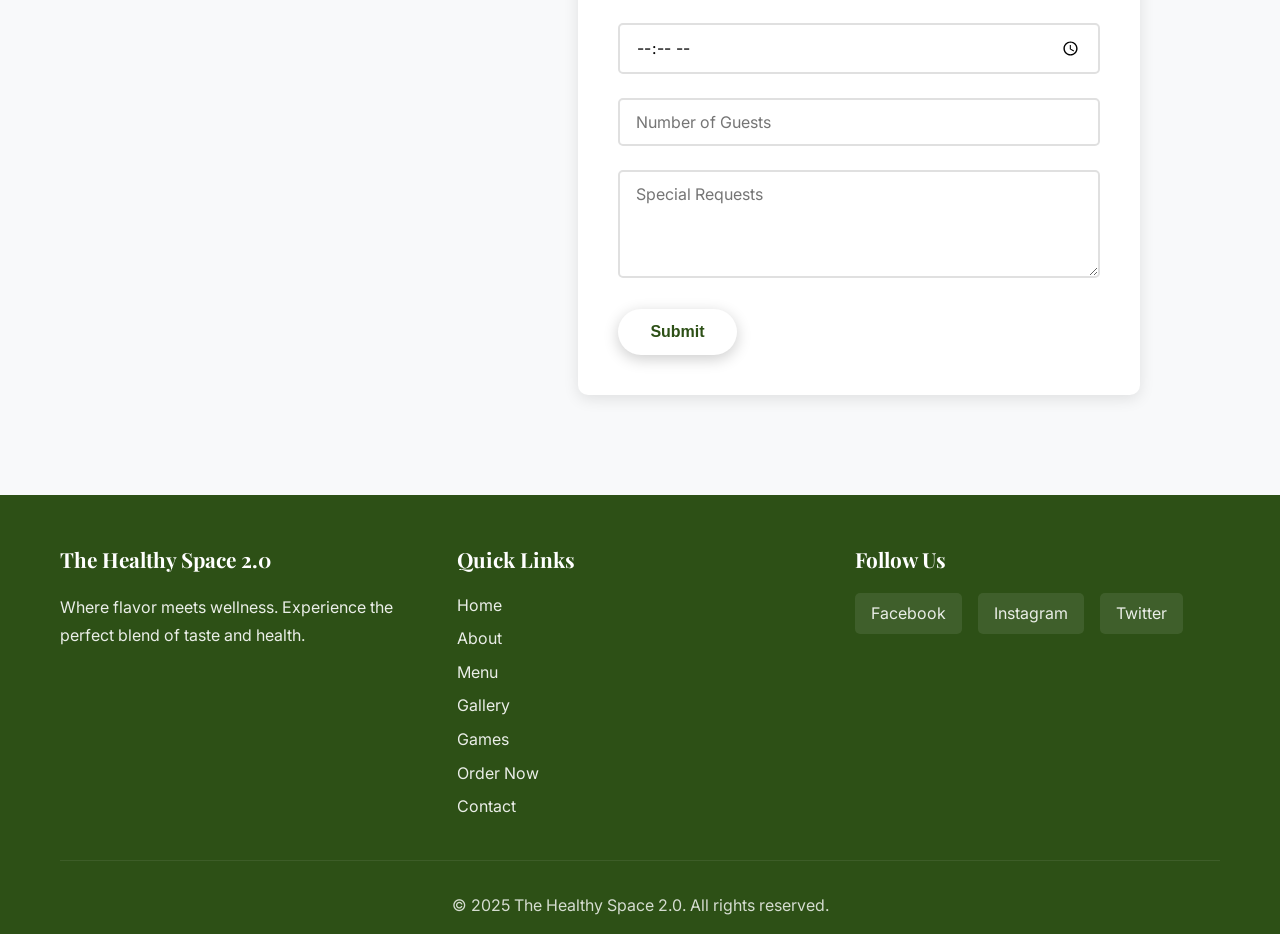
==== commit 759b9d81: "update menu card" ====
--- a/index.html
+++ b/index.html
@@ -20,12 +20,15 @@
             <div class="nav-wrapper">
                 <div class="logo">
                     <img src="logo2.jpg" alt="The Healthy Space 2.0 Logo" class="logo-img">
-                    <h1>The Healthy Space 2.0</h1>
+                    <div class="logo-text">
+                        <h1>The Healthy Space 2.0</h1>
+                        <h6 class="logo-sub">by Ajay & Vishwajeet</h6>
+                    </div>
                 </div>
                 <ul class="nav-menu">
                     <li><a href="#home" class="nav-link">Home</a></li>
                     <li><a href="#about" class="nav-link">About</a></li>
-                    <li><a href="#menu" class="nav-link">Menu</a></li>
+                    <li><a href="menu.html" class="nav-link">Menu</a></li>
                     <li><a href="#gallery" class="nav-link">Gallery</a></li>
                     <li><a href="#games" class="nav-link">Games</a></li>
                     <li><a href="#order" class="nav-link">Order Now</a></li>
@@ -48,7 +51,7 @@
             <p class="hero-subtitle">Where Flavor Meets Wellness</p>
             <p class="hero-description">Experience a culinary journey that nourishes your body and soul</p>
             <div class="hero-buttons">
-                <a href="#menu" class="btn btn-primary">View Menu</a>
+                <a href="menu.html" class="btn btn-primary">View Menu</a>
                 <a href="#order" class="btn btn-secondary">Order Now</a>
             </div>
         </div>
@@ -119,6 +122,9 @@
                     All items are available through the search feature.</p>
                 <p style="margin-top: 1rem;">We offer Chinese dishes, Vegetable curries, Rice items, Thalis, Parathas,
                     Sandwiches, Beverages, Pizzas, and Snacks.</p>
+            </div>
+            <div class="menu-cta" style="margin-top:1rem;">
+                <a href="menu.html" class="btn btn-primary">See Full Menu</a>
             </div>
             <!-- Menu grid is hidden - items are used for search/autocomplete but not displayed -->
             <div class="menu-grid" id="menu-grid" style="display: none;">
@@ -202,7 +208,7 @@
                             quantities or remove items from the cart.</p>
                     </div>
                     <div class="quick-menu-link">
-                        <a href="#menu" class="btn btn-secondary">View Full Menu</a>
+                        <a href="menu.html" class="btn btn-secondary">View Full Menu</a>
                     </div>
                 </div>
             </div>
@@ -340,17 +346,17 @@
                         <h3>Location</h3>
                         <!-- <p>3RCV+Q82, Kothri Kalan, Kothri, Madhya Pradesh 466114</p> -->
                         <a href=https://maps.app.goo.gl/VvQ3Q2F25iS86fuUA style="text-decoration: none
-                         ; color: black;">3RCV+Q82, Kothri Kalan, Kothri, Madhya Pradesh 466114</a>
+                         ; color: var(--text-light);">3RCV+Q82, Kothri Kalan, Kothri, Madhya Pradesh 466114</a>
                     </div>
                     <div class="info-item">
                         <h3>Hours</h3>
                         <p>Monday - Friday: 9:00 AM - 12:00 PM<br>
                             Saturday - Sunday: 10:00 AM - 11:00 PM</p>
                     </div>
-                    <div class="info-item">
+                    <div class="info-item" >
                         <h3>Contact</h3>
                         <!-- <p>Phone: (+91) 8171180744<br> -->
-                        <p> <a href="918171180744">Phone: (+91) 8171180744</a>
+                        <p > <a href="918171180744">Phone: (+91) 8171180744</a>
                             <!-- Email: info@thehealthyspace2.com</p> --><br>
                             <a href="info@thehealthyspace2.com">Email: info@thehealthyspace2.com</a>
                         </p>
@@ -429,7 +435,7 @@
                     <ul>
                         <li><a href="#home">Home</a></li>
                         <li><a href="#about">About</a></li>
-                        <li><a href="#menu">Menu</a></li>
+                        <li><a href="menu.html">Menu</a></li>
                         <li><a href="#gallery">Gallery</a></li>
                         <li><a href="#games">Games</a></li>
                         <li><a href="#order">Order Now</a></li>
--- a/styles.css
+++ b/styles.css
@@ -74,6 +74,24 @@
     font-weight: 700;
     letter-spacing: -0.5px;
     margin: 0;
+}
+
+.logo h6 {
+    font-family: 'Inter', sans-serif;
+    font-size: 0.85rem;
+    color: var(--primary-color);
+    margin: 0;
+    line-height: 1;
+    font-weight: 400;
+    opacity: 0.95;
+    padding-left: 140px;
+}
+
+.logo-text {
+    display: flex;
+    flex-direction: column;
+    justify-content: center;
+    gap: 0; /* no gap so h6 sits directly under h1 */
 }
 
 .nav-menu {
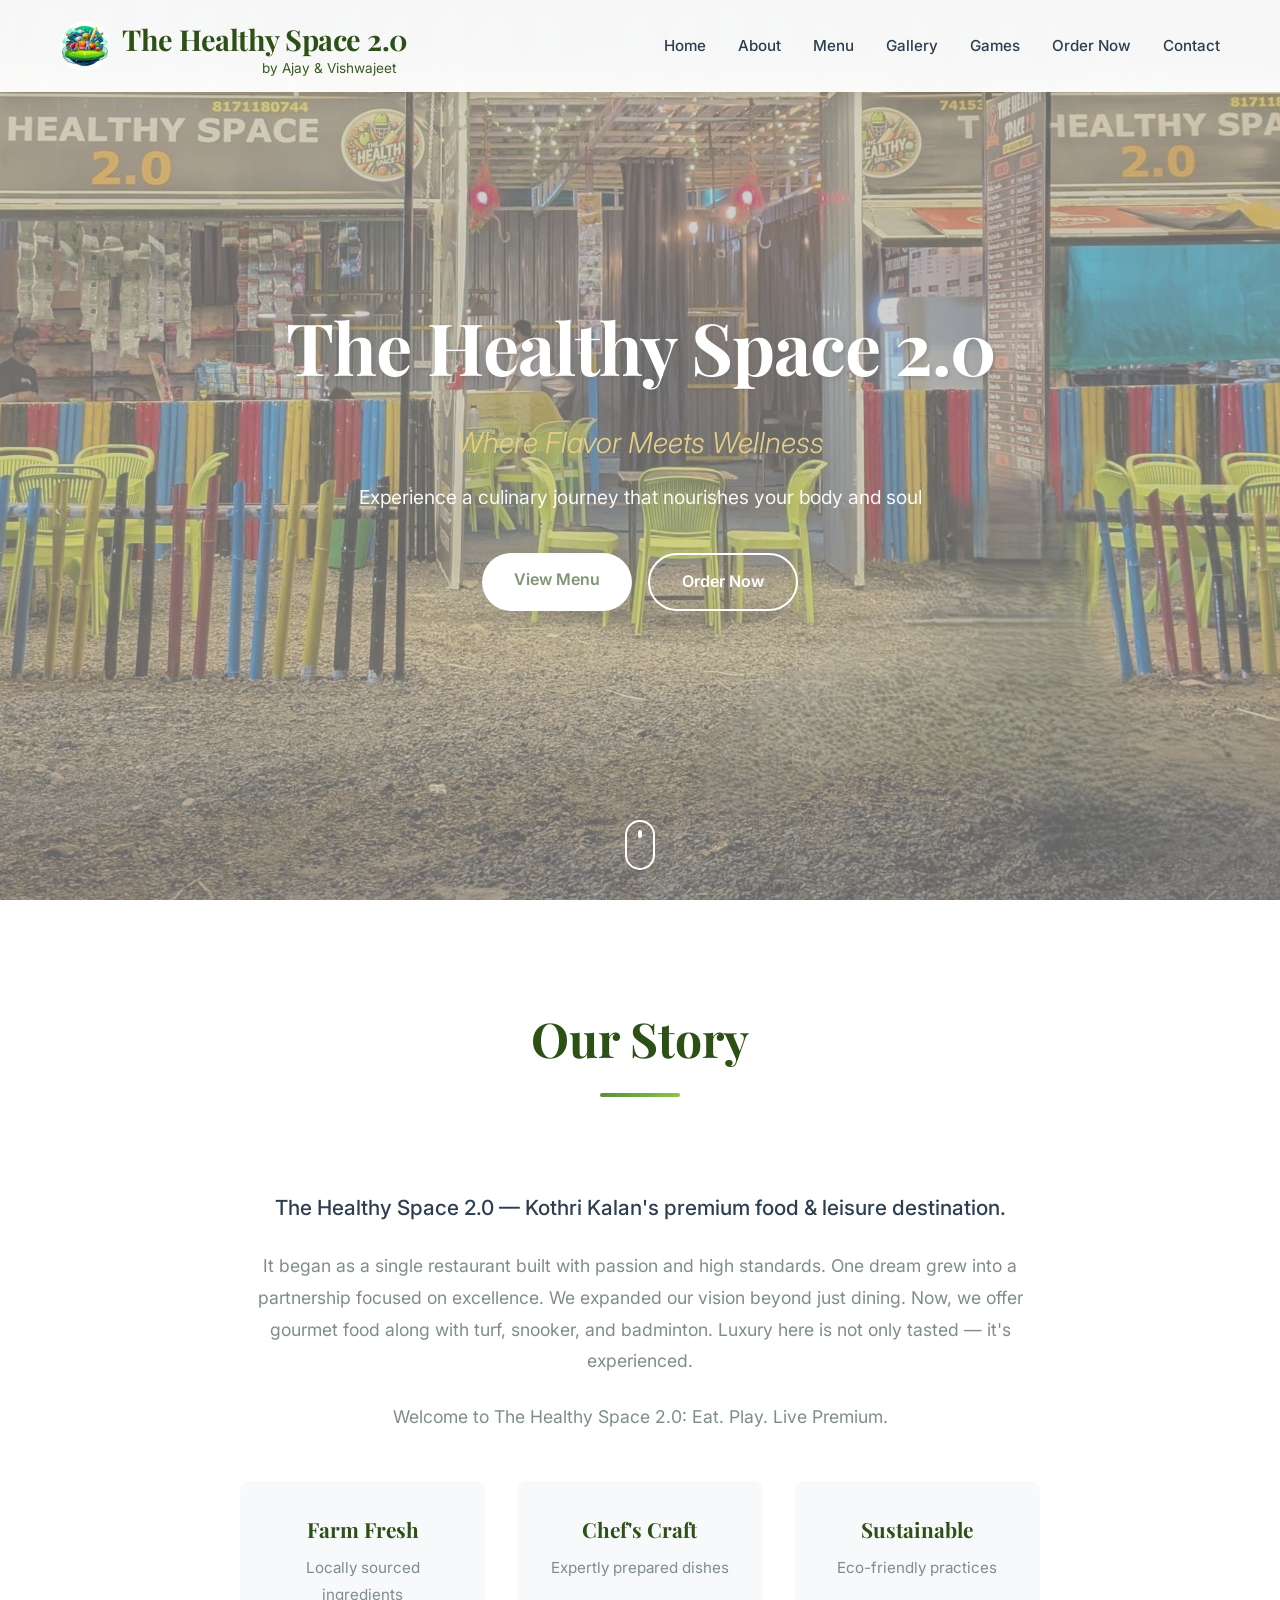
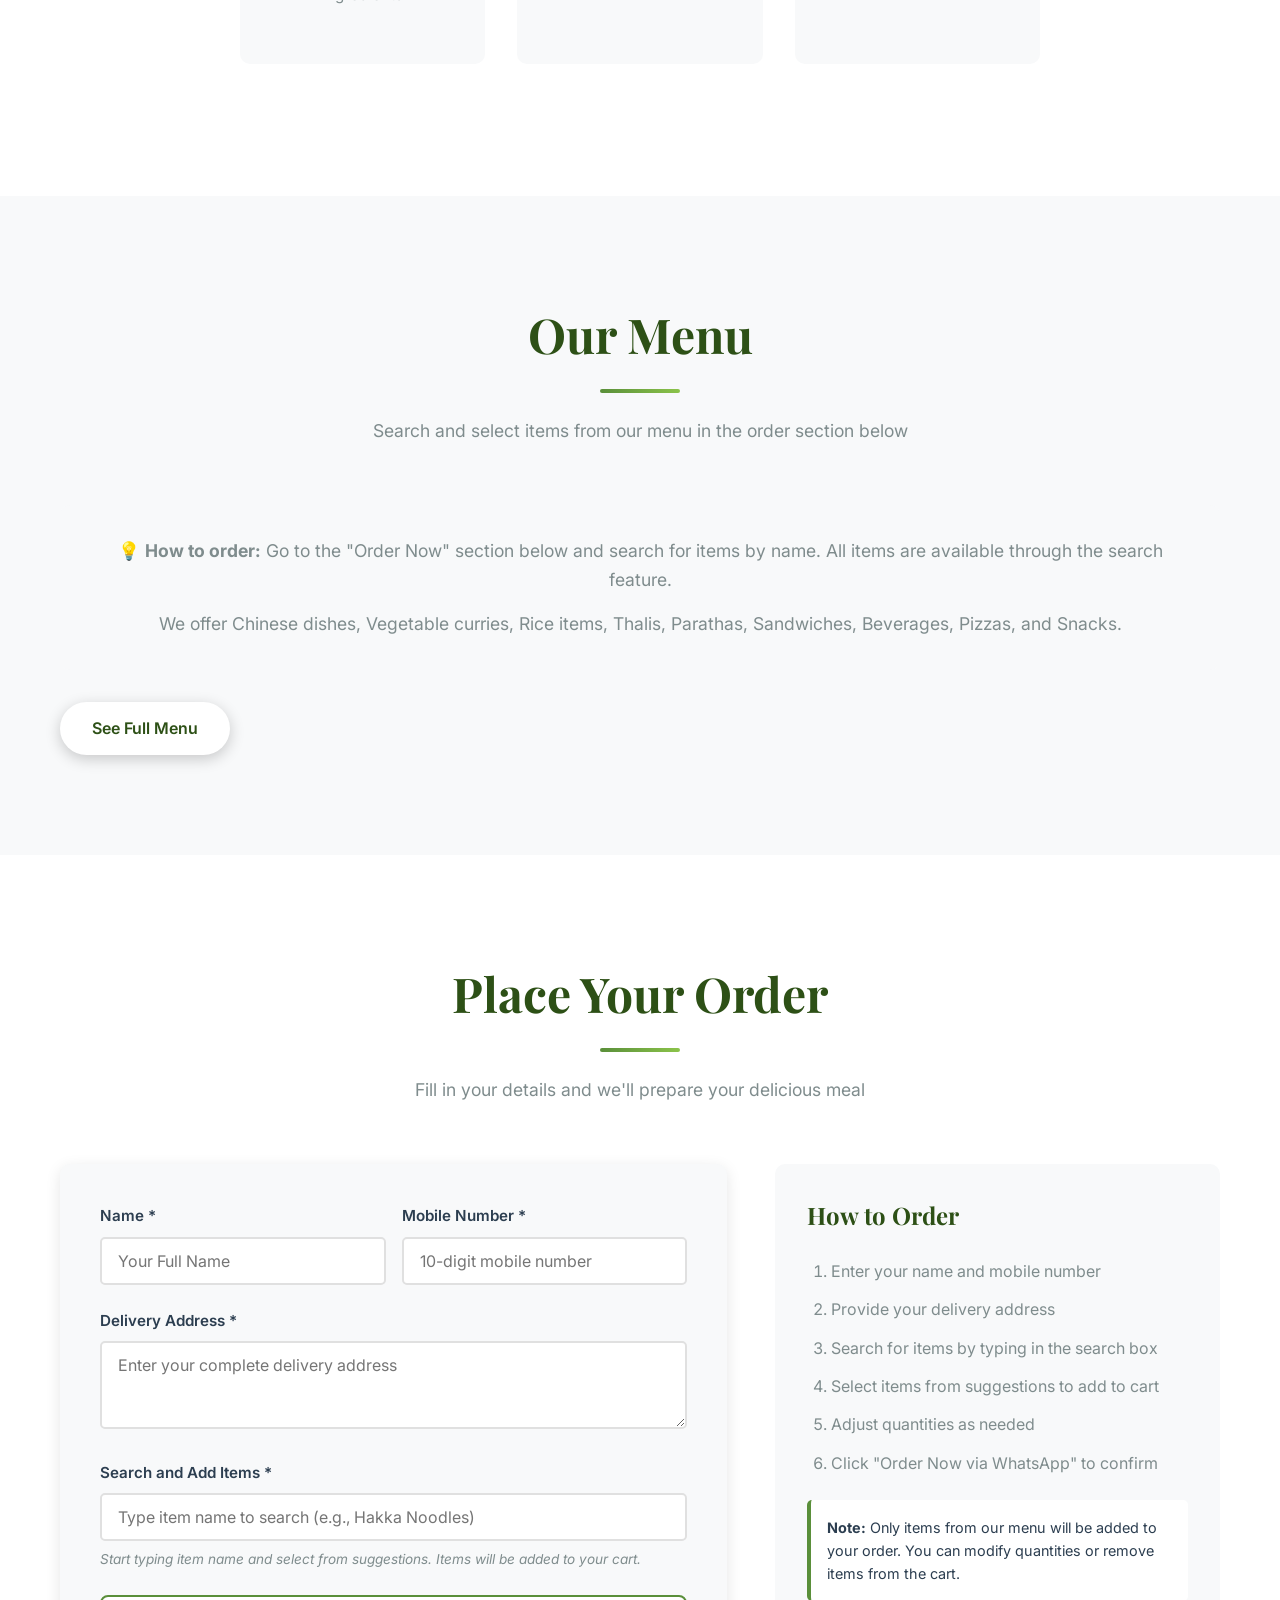
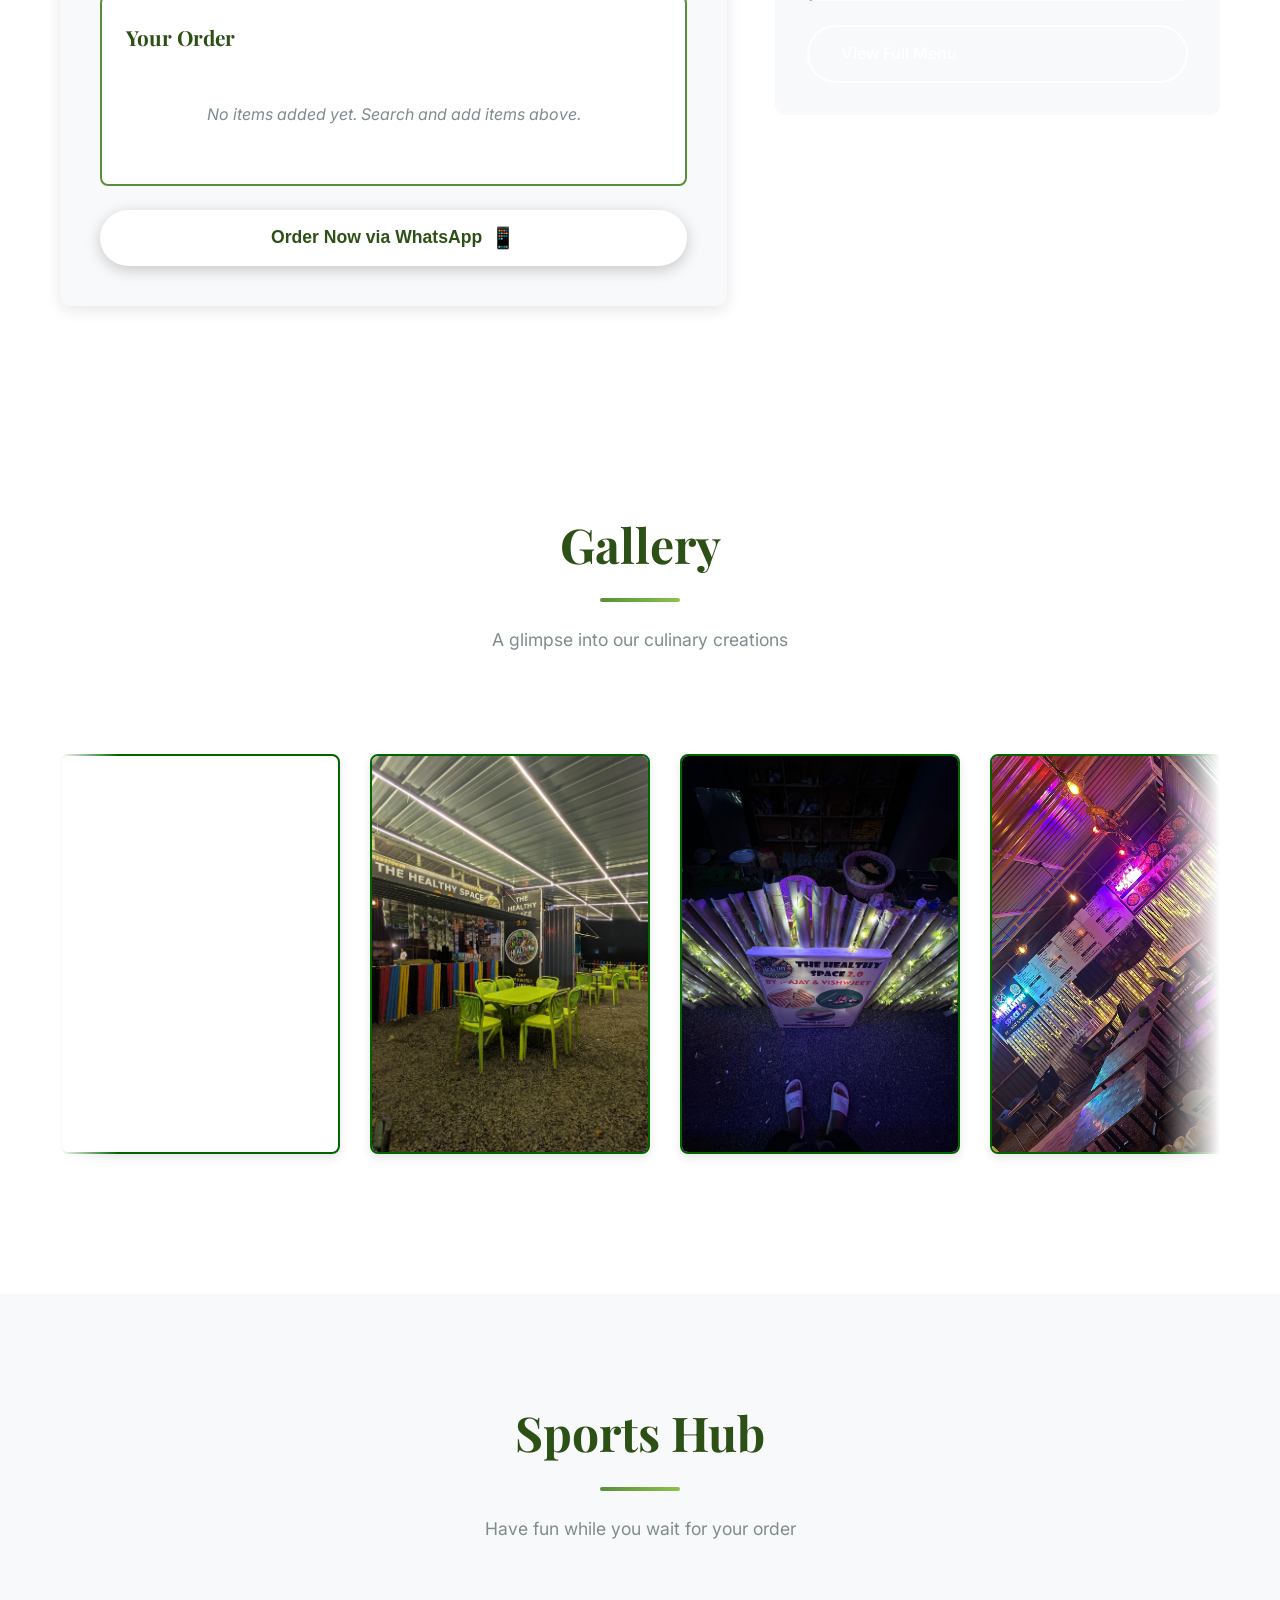
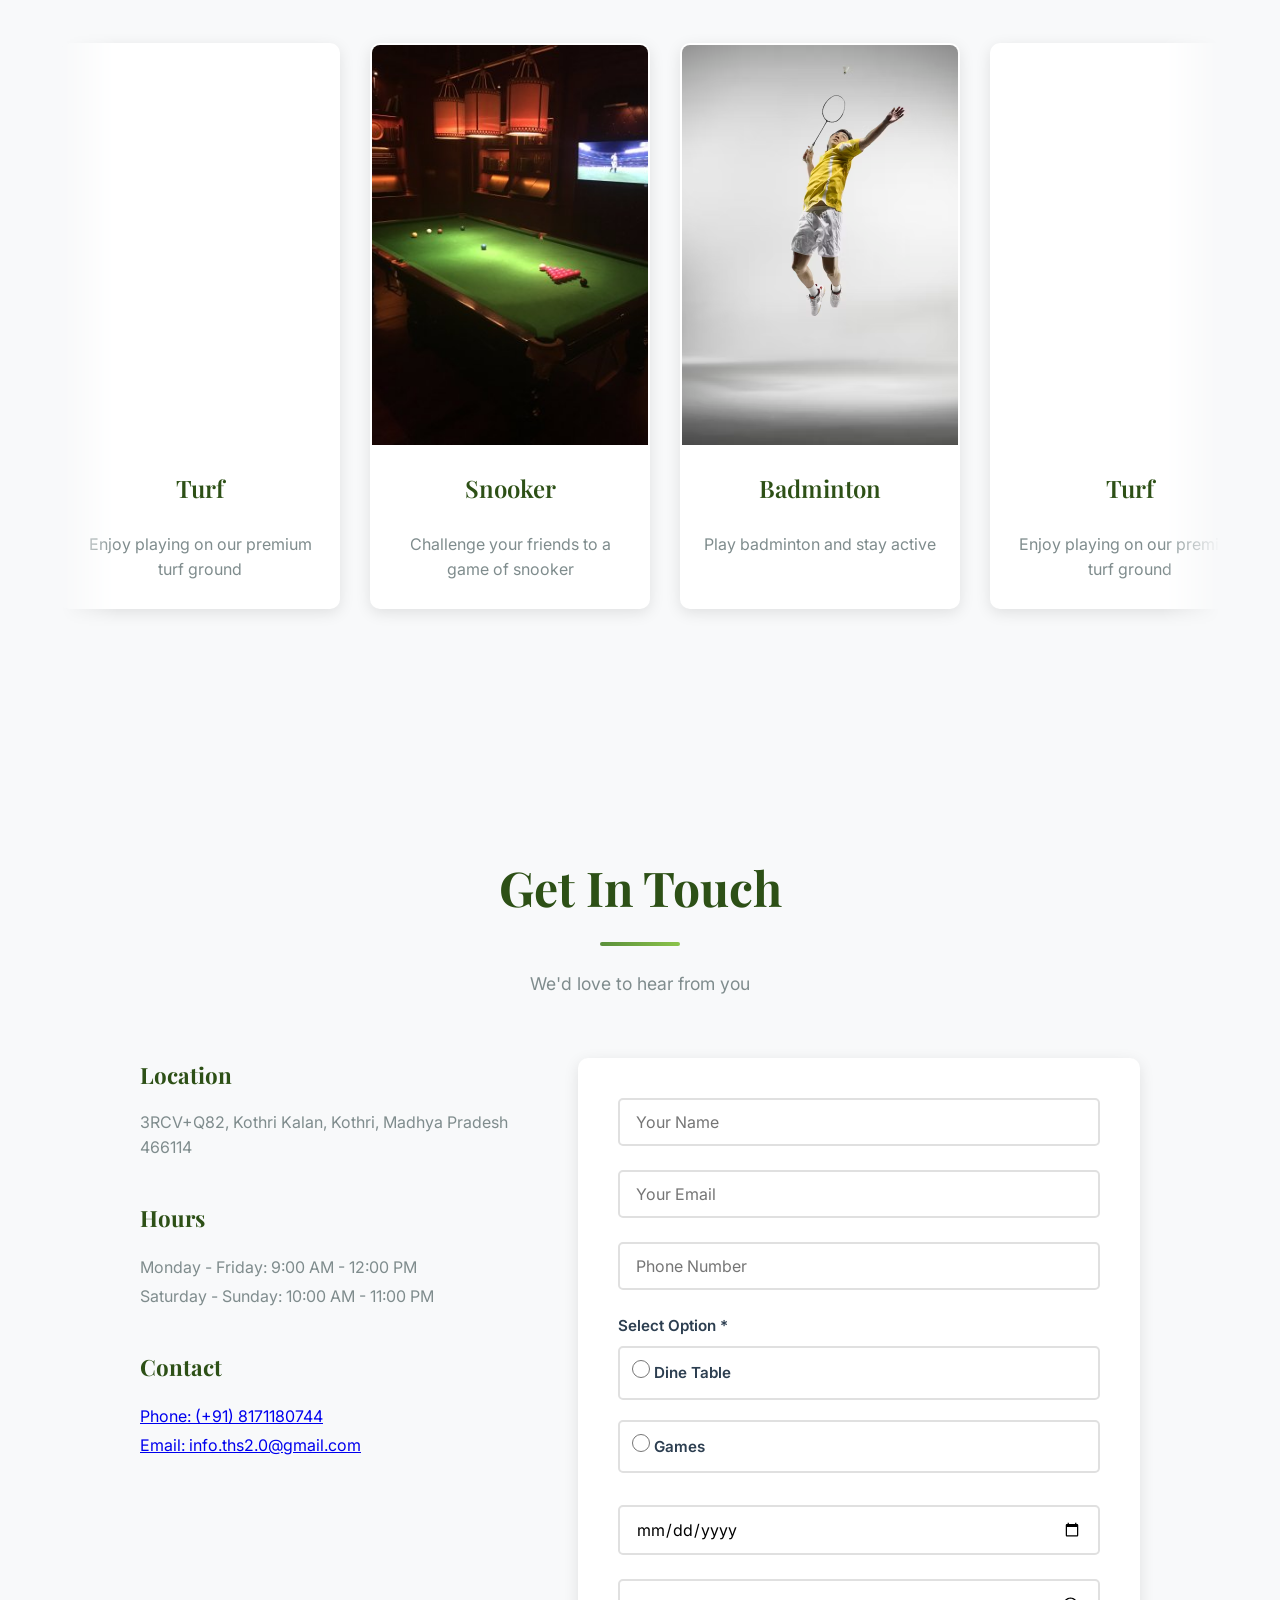
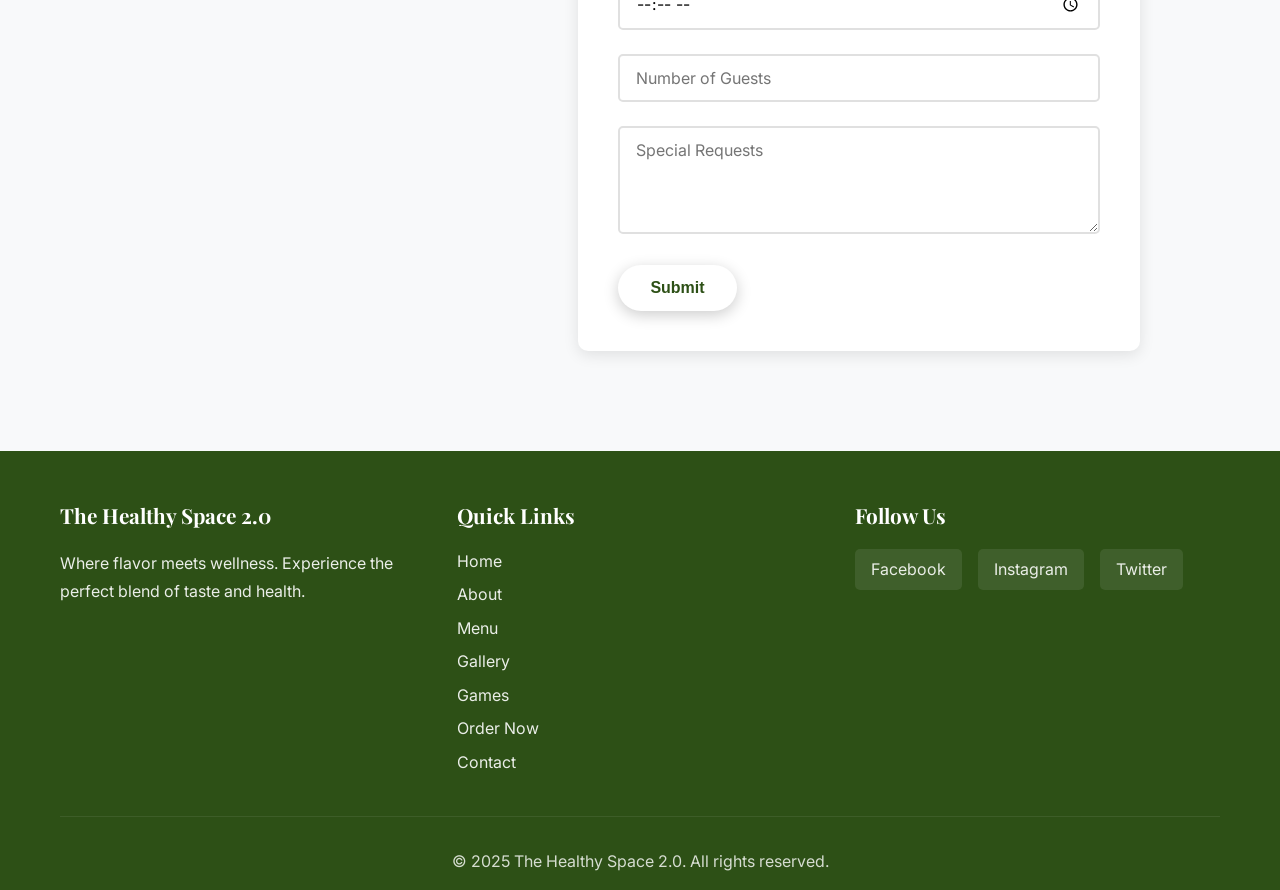
==== commit db96fef0: "Initial commit" ====
--- a/index.html
+++ b/index.html
@@ -70,7 +70,7 @@
             <div class="about-content">
                 <div class="about-image-left">
                     <!-- <img src="about-left.jpg" alt="About Us Left" class="about-img"> -->
-                    <!-- <p class="image-name">Name 1</p> -->
+                    
                 </div>
                 <div class="about-text">
                     <p class="lead">The Healthy Space 2.0 — Kothri Kalan's premium food & leisure destination.</p>
@@ -103,7 +103,7 @@
                 </div>
                 <div class="about-image-right">
                     <!-- <img src="about-right.jpg" alt="About Us Right" class="about-img"> -->
-                    <p class="image-name">Name 2</p>
+                    
                 </div>
             </div>
         </div>
@@ -358,7 +358,7 @@
                         <!-- <p>Phone: (+91) 8171180744<br> -->
                         <p > <a href="918171180744">Phone: (+91) 8171180744</a>
                             <!-- Email: info@thehealthyspace2.com</p> --><br>
-                            <a href="info@thehealthyspace2.com">Email: info@thehealthyspace2.com</a>
+                            <a href="info.ths2.0@gmail.com">Email: info.ths2.0@gmail.com</a>
                         </p>
                     </div>
                 </div>
